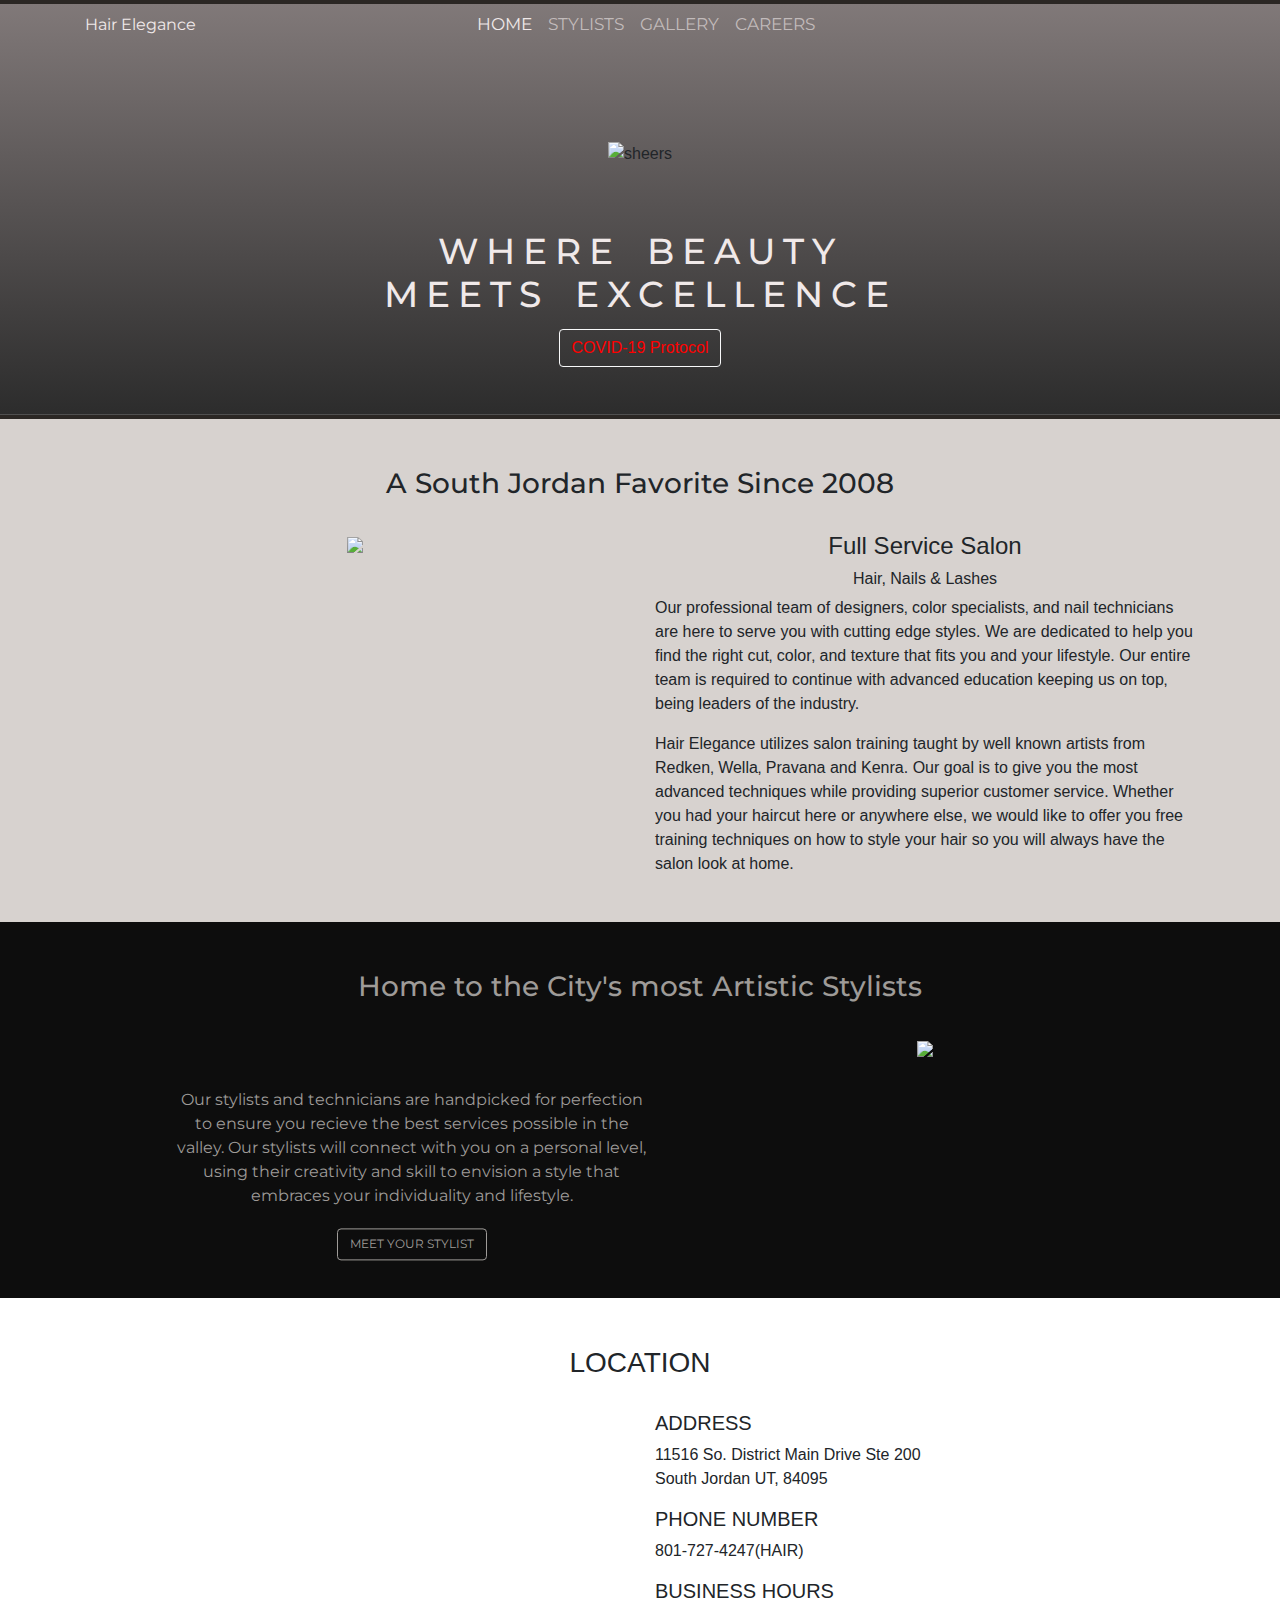
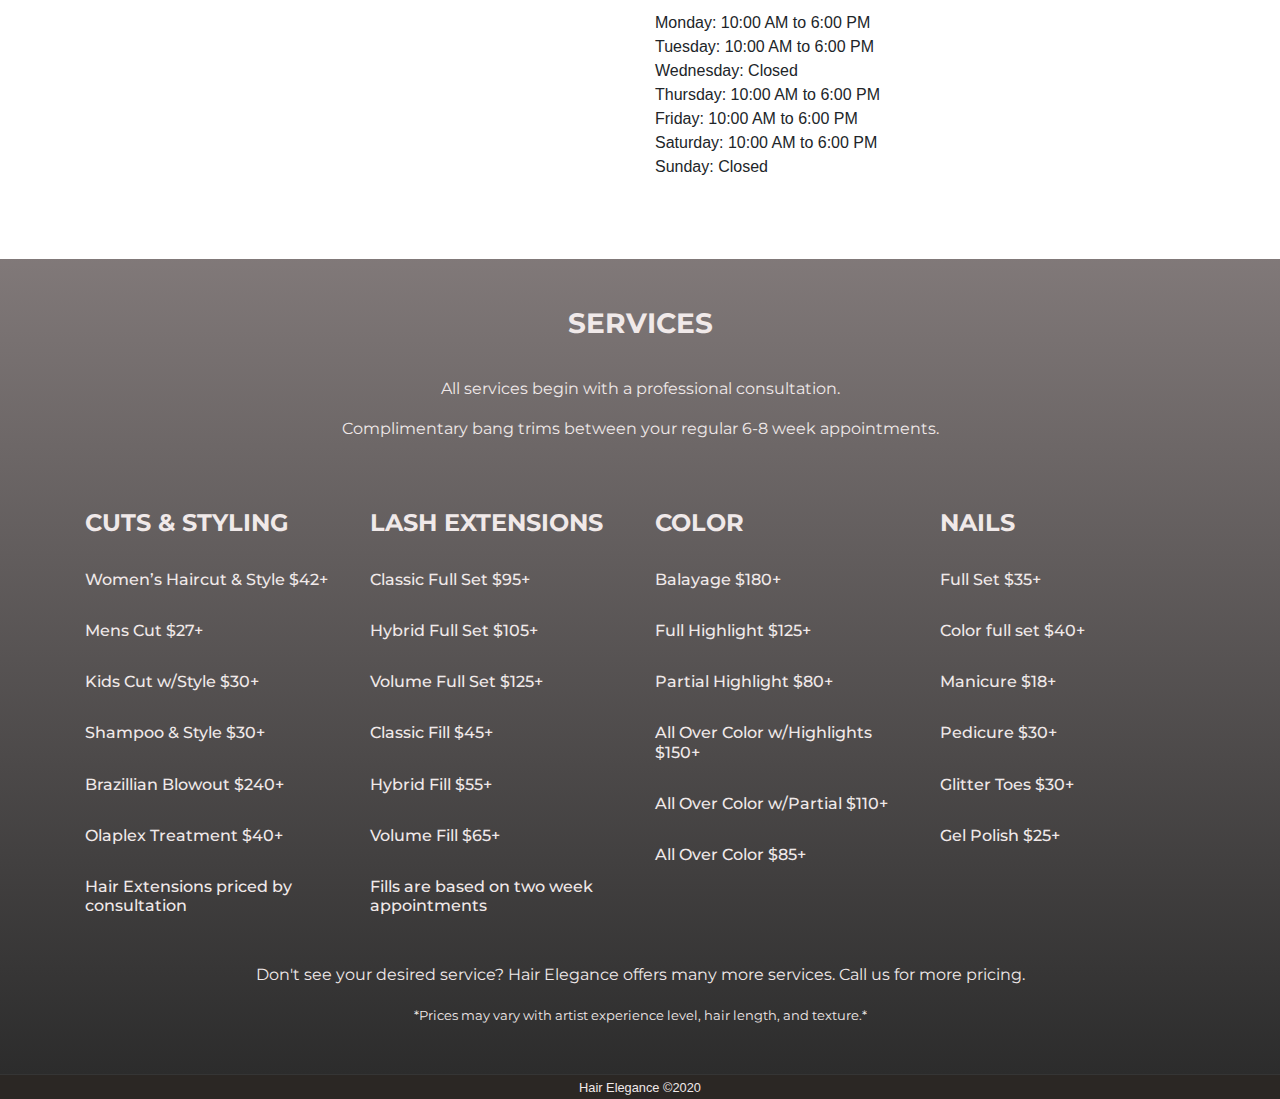
==== index.html @ ffae958b "Updated website to add libby and lashes." ====
<!DOCTYPE html>
<html lang="en">

<head>
    <meta charset="UTF-8">
    <meta name="viewport" content="width=device-width, initial-scale=1, minimum-scale=1" />
    <link rel="stylesheet" href="https://maxcdn.bootstrapcdn.com/bootstrap/4.0.0/css/bootstrap.min.css">
    <script src="https://ajax.googleapis.com/ajax/libs/jquery/3.4.1/jquery.min.js"></script>
    <link rel="stylesheet" href="https://stackpath.bootstrapcdn.com/bootstrap/4.4.1/css/bootstrap.min.css"
        integrity="sha384-Vkoo8x4CGsO3+Hhxv8T/Q5PaXtkKtu6ug5TOeNV6gBiFeWPGFN9MuhOf23Q9Ifjh" crossorigin="anonymous">
    <link rel="stylesheet" href="https://stackpath.bootstrapcdn.com/font-awesome/4.7.0/css/font-awesome.min.css">
    <link href="https://fonts.googleapis.com/css?family=Montserrat&display=swap" rel="stylesheet">
    <link href="https://fonts.googleapis.com/css?family=Lora&display=swap" rel="stylesheet">
    <link href="https://fonts.googleapis.com/css?family=Karla&display=swap" rel="stylesheet">
    <link rel="stylesheet" href="style.css" type="text/css">
    <title>Hair Elegance</title>
</head>

<body>
    <!-- LANDING PAGE -->
    <div class="homepagelanding" id="top">
        <div class="container">
            <div class="nav-section">
                <nav class="navbar navbar-expand-md navbar-light" id="navbarhomescreen">
                    <a class="navbar-brand hairelegance" href="#top">Hair Elegance</a>
                    <button class="navbar-toggler" type="button" data-toggle="collapse" data-target="#navbarNav"
                        aria-controls="navbarNav" aria-expanded="false" aria-label="Toggle navigation">
                        <span class="navbar-toggler-icon">
                            <i class="fa fa-bars" style="color:#f0e9e9; font-size:28px;"></i>
                        </span>
                    </button>
                    <div class="collapse navbar-collapse" id="navbarNav">
                        <ul class="navbar-nav navigationlinks mx-auto centernavbuttons">
                            <li class="nav-item active">
                                <a class="nav-link navbuttonactive" href="#top">HOME <span
                                        class="sr-only">(current)</span></a>
                            </li>
                            <li class="nav-item">
                                <a class="nav-link navbutton" href="stylists.html">STYLISTS</a>
                            </li>
                            <li class="nav-item">
                                <a class="nav-link navbutton" href="gallery.html">GALLERY</a>
                            </li>
                            <li class="nav-item">
                                <a class="nav-link navbutton" href="careers.html">CAREERS</a>
                            </li>
                        </ul>
                </nav>
            </div>
        </div>
        <div class="container">
            <div class="row">
                <div class="col-xs-12 col-sm-12 col-md-12 col-lg-12 col-xl-12 landingmessage text-center pb-5 pt-5 mt-5">
                    <img src="./images/logo.png" alt="sheers" style="width: 200px; height: 70px;" class="">
                </div>
                <div class="col-xs-12 col-sm-12 col-md-12 col-lg-12 col-xl-12 landingmessage text-center pb-5 pt-3">
                    <h2>WHERE BEAUTY<br>MEETS EXCELLENCE</h2>
                    <button type="button" class="btn btn-outline-light mt-1 mx-auto covidButton" data-toggle="modal" data-target="#covidModal">COVID-19 Protocol</button>
                    <!-- <a href="#about"><button type="button" class="btn btn-outline-light mt-1 mx-auto learnMoreButton">Learn
                            More</button></a> -->
                </div>
            </div>
        </div>
    </div>

    <!-- COVID MODAL-->
    <div class="modal fade text-center" id="covidModal" tabindex="-1" role="dialog" aria-labelledby="covidModalLabel" aria-hidden="true">
        <div class="modal-dialog" role="document">
          <div class="modal-content">
            <div class="modal-header">
              <h5 class="modal-title" id="covidModalLabel">COVID-19 Protocol</h5>
              <button type="button" class="close" data-dismiss="modal" aria-label="Close">
                <span aria-hidden="true">&times;</span>
              </button>
            </div>
            <div class="modal-body">
                <h5>We are open and can't wait to see everyone! </h6>
                <p>The CDC has strict guidelines for your safety and ours. All clients and stylists are required to wear a mask. If you don't have one, one will be available for purchase. If you have been sick within the last 14 days, please reschedule. Only clients getting a service can come in. Please wait in your car until your stylist is ready for you.  </p>
                <br/>
                <h5>What HAIR ELEGANCE team will do</h6>
                <p>will be sanitizing stations, chairs, shampoo sinks, door handles, credit card machines, and front desk after EVERY client.  We will be working by appointment only.  We have blocked off the use of every other station to follow the social distance guidelines. We closed off our waiting area so all clients must wait in their cars until stylist is ready. The safety of our clients amd stylist is our #1 priority. Thank you for your patience and understanding.</p> 
            </div>
          </div>
        </div>
      </div>

    <!-- ABOUT SECTION -->
    <div class="aboutContainer" id="about">
        <div class="container">
            <h3 class="aboutus text-center pt-5 pb-4">A South Jordan Favorite Since 2008</h3>
            <div class="row">
                <div class="col-xs-12 col-sm-12 col-md-12 col-lg-6 col-xl-6 text-center pb-5">
                    <img src="./images/sittingclient.jpg" style="width: 100%; height:auto;">
                </div>
                <div class="col-xs-12 col-sm-12 col-md-12 col-lg-6 col-xl-6">
                    <h4 class="text-center">Full Service Salon</h4>
                    <h6 class="text-center">Hair, Nails & Lashes</h6>
                    <p>Our professional team of designers‚ color specialists‚ and nail technicians are here to serve you
                        with cutting edge styles. We are dedicated to help you find the right cut‚ color‚ and texture
                        that fits you and your lifestyle. Our entire team is required to continue with advanced
                        education keeping us on top‚ being leaders of the industry.</p>
                    <p>Hair Elegance utilizes salon training taught by well known artists from Redken‚ Wella‚ Pravana
                        and Kenra. Our goal is to give you the most advanced techniques while providing superior
                        customer service. Whether you had your haircut here or anywhere else, we would like to offer you
                        free training techniques on how to style your hair so you will always have the salon look at
                        home.</p>
                </div>
            </div>
        </div>
    </div>
    <!-- STYLIST SECTION -->
    <div class="stylistContainer">
        <div class="container">
            <h3 class="stylistHeading text-center pt-5 pb-4">Home to the City's most Artistic Stylists</h3>
            <div class="row">
                <div class="col-xs-12 col-sm-12 col-md-12 col-lg-6 col-xl-6 stylistText text-center">
                    <p style="width: 87%;" class="mx-auto">Our stylists and technicians are handpicked for perfection to
                        ensure you recieve the best services possible in the valley. Our stylists will connect with you
                        on a personal level, using their creativity and skill to envision a style that embraces your
                        individuality and lifestyle.</p>
                    <a href="stylists.html"><button class="btn btn-outline-light mt-1 mx-auto stylistButton">MEET YOUR STYLIST</button></a>
                </div>
                <div class="col-xs-12 col-sm-12 col-md-12 col-lg-6 col-xl-6 text-center">
                    <img src="./images/girlmodel.png" style="width: 100%; height:auto;">
                </div>
            </div>
        </div>
    </div>
    <!-- LOCATION SECTION -->
    <div class="locationContainer">
        <div class="container">
            <h3 class="locationHeading text-center pt-5 pb-4">LOCATION</h3>
            <div class="row">
                <div class="col-xs-12 col-sm-12 col-md-12 col-lg-6 col-xl-6 text-center map-responsive">
                    <iframe
                        src="https://www.google.com/maps/embed?pb=!1m14!1m8!1m3!1d12127.871279852874!2d-111.9809723!3d40.5423001!3m2!1i1024!2i768!4f13.1!3m3!1m2!1s0x0%3A0xf678ad13f699d85c!2sHair%20Elegance!5e0!3m2!1sen!2sus!4v1582579285334!5m2!1sen!2sus"
                        width="450" height="400" frameborder="0" style="border:0;" allowfullscreen=""></iframe>
                </div>
                <div class="col-xs-12 col-sm-12 col-md-12 col-lg-6 col-xl-6 locationText">
                    <h5>ADDRESS</h5>
                    <p>11516 So. District Main Drive Ste 200<br> South Jordan UT, 84095</p>
                    
                    <h5>PHONE NUMBER</h5>
                    <p>801-727-4247(HAIR)</p>
                    
                    <h5>BUSINESS HOURS</h5>
                    <p>Monday: 10:00 AM to 6:00 PM <br/>
                        Tuesday: 10:00 AM to 6:00 PM <br/>
                        Wednesday: Closed <br/>
                        Thursday: 10:00 AM to 6:00 PM <br/>
                        Friday: 10:00 AM to 6:00 PM <br/>
                        Saturday: 10:00 AM to 6:00 PM <br/>
                        Sunday: Closed
                    </p>
                    <br>
                </div>
            </div>
        </div>
    </div>
    <!-- SERVICES SECTION -->
    <div class="servicesContainer">
        <div class="container">
            <h3 class="servicesHeading text-center pt-5 pb-2"><b>SERVICES</b></h3>
            <div class="row">
                <div class="col-md-12 text-center serviceText">
                    <p>All services begin with a professional consultation.</p>
                </div>
                <div class="col-md-12 text-center mb-4 serviceText">
                    <p>Complimentary bang trims between your regular 6-8 week appointments.</p>
                </div>
                <div class="col-md-3">
                    <h4 class="mt-5"><b>CUTS & STYLING</b></h4>
                    <br>
                    <h6>Women’s Haircut & Style $42+</h6>
                    <br>
                    <h6>Mens Cut $27+</h6>
                    <br>
                    <h6>Kids Cut w/Style $30+</h6>
                    <br>
                    <h6>Shampoo & Style $30+</h6>
                    <br>
                    <h6>Brazillian Blowout $240+</h6>
                    <br>
                    <h6>Olaplex Treatment $40+</h6>
                    <br>
                    <h6 class="mb-4">Hair Extensions priced by consultation</h6>
                </div>
                <div class="col-md-3">
                    <h4 class="mt-5"><b>LASH EXTENSIONS</b></h4>
                    <br>
                    <h6>Classic Full Set $95+</h6>
                    <br>
                    <h6>Hybrid Full Set $105+</h6>
                    <br>
                    <h6>Volume Full Set $125+</h6>
                    <br>
                    <h6>Classic Fill $45+</h6>
                    <br>
                    <h6>Hybrid Fill $55+</h6>
                    <br>
                    <h6>Volume Fill $65+</h6>
                    <br>
                    <h6 class="mb-4">Fills are based on two week appointments</h6>
                </div>
                <div class="col-md-3">
                    <h4 class="mt-5"><b>COLOR</b></h4>
                    <br>
                    <h6>Balayage $180+</h6>
                    <br>
                    <h6>Full Highlight $125+</h6>
                    <br>
                    <h6>Partial Highlight $80+</h6>
                    <br>
                    <h6>All Over Color w/Highlights $150+</h6>
                    <br>
                    <h6>All Over Color w/Partial $110+</h6>
                    <br>
                    <h6 class="mb-4">All Over Color $85+</h6>
                </div>
                <div class="col-md-3">
                    <h4 class="mt-5"><b>NAILS</b></h4>
                    <br>
                    <h6>Full Set $35+</h6>
                    <br>
                    <h6>Color full set $40+</h6>
                    <br>
                    <h6>Manicure $18+</h6>
                    <br>
                    <h6>Pedicure $30+</h6>
                    <br>
                    <h6>Glitter Toes $30+</h6>
                    <br>
                    <h6 class="mb-4">Gel Polish $25+</h6>
                </div>
                <div class="col-md-12 text-center mb-5 mt-4">
                    <p>Don't see your desired service? Hair Elegance offers many more services. Call us for more
                        pricing.</p>
                    <small>*Prices may vary with artist experience level, hair length, and texture.*</small>
                </div>
            </div>
        </div>
    </div>
    <!-- FOOTER -->
    <div class="footerdiv">
        <div className="copyright col-xs-12 col-sm-12 col-md-12 col-lg-12 col-xl-12 center">
            <small class='footertext'>Hair Elegance </small><small class='footertext'>&copy;2020</small>
        </div>
    </div>
    <script src="https://ajax.googleapis.com/ajax/libs/jquery/3.4.1/jquery.min.js"></script>
    <script src="https://cdnjs.cloudflare.com/ajax/libs/popper.js/1.14.7/umd/popper.min.js"
        integrity="sha384-UO2eT0CpHqdSJQ6hJty5KVphtPhzWj9WO1clHTMGa3JDZwrnQq4sF86dIHNDz0W1"
        crossorigin="anonymous"></script>
    <script src="https://stackpath.bootstrapcdn.com/bootstrap/4.3.1/js/bootstrap.min.js"
        integrity="sha384-JjSmVgyd0p3pXB1rRibZUAYoIIy6OrQ6VrjIEaFf/nJGzIxFDsf4x0xIM+B07jRM"
        crossorigin="anonymous"></script>
    <script src="app.js"></script>
</body>

</html>
---- style.css ----
/* ------ LANDING PAGE INDEX HTML NAVBAR ------*/
/* .homepagelanding{
    height: 100vh;
    background: linear-gradient(rgba(44, 31, 31, 0.6), rgba(21, 21, 21, 0.9)), url('./images/salonimage.jpg');
    background-repeat: no-repeat;
    background-attachment: fixed;
    background-position: center;
    color: #FCFFFC;
    border-bottom: 4px solid #2b2724;
    border-top: 4px solid #2b2724;
    margin-bottom: 0;
} */

.homepagelanding{
    background: linear-gradient(rgba(44, 31, 31, 0.6), rgba(21, 21, 21, 0.9)), url('./images/salonimage.jpg');
    background-position: center;
    border-bottom: 4px solid #2b2724;
    border-top: 4px solid #2b2724;
}

.invisible{
    opacity: 0%;
}

#navbarhomescreen{
    position: relative;
    z-index: 100;
    padding: 0;
  }

.fixed-top{
    background-color:#2b2724;
    padding-bottom: 0;
}

.navigationlinks{
    text-align: center;
    font-size: 17px;
}

.centernavbuttons{
    position: relative;
    right: 58px;
    font-family: 'Montserrat', sans-serif;
}

.navbutton{
    color: #c2bbbb !important;
}

.navbuttonactive{
    color: #f0e9e9 !important;
    opacity: 100%;
}

.navbar-toggler{
    border-color: #f0e9e9;
    outline: none !important;
    border: none !important;
}

.collapsedcolor{
    background-color: #f0e9e9 !important;
}

.hairelegance {
    font-family: 'Montserrat', sans-serif;
    font-size: 16px;
    color: #f0e9e9 !important;
}

.sheers{
    transform: rotate(-36deg);
    /* position: relative;
    top: -10px; */
}

.landingmessage h1{
    /* font-family: 'Montserrat', sans-serif;
    font-size: 16px;
    font-weight: bold;
    position: relative;
    bottom:40px; */
    font-size: 16px;
    position: relative;
    bottom:32px;
    color: #f0e9e9;
    font-family: 'Montserrat', sans-serif;
}

.landingmessage h2{
    /* font-family: 'Montserrat', sans-serif;
    font-size: 36px;
    position: relative;
    top: 70px;
    letter-spacing: 8px;
    word-spacing: 8px; */
    color: #f0e9e9;
    font-family: 'Montserrat', sans-serif;
    letter-spacing: 8px;
    word-spacing: 8px;
    font-size: 36px;
}

#h2bottom {
    position: relative;
    bottom: 200px !important
}

.learnMoreButton{
    /* position: relative;
    top: 260px !important;
    width: 140px;
    letter-spacing: 1px; */
    margin-bottom: 70px;
}

.covidButton{
    color: red !important;
}

/* ------ ABOUT US ------*/

.aboutContainer{
    background-color: #d7d2cf;
    padding-bottom: 30px;
}

.aboutus{
    /* font-family: 'Lora', serif; */
    /* font-family: 'Karla', sans-serif; */
    font-family: 'Montserrat', sans-serif;
}
/* ------ STYLIST SECTION ------*/
.stylistContainer{
    background-color: #0d0d0d;
    font-family: 'Montserrat', sans-serif;
    color: #9e9b98;
}

.stylistButton{
    font-size: 12px;
    color: #9e9b98;
    border-color: #9e9b98;
    margin-bottom: 40px;
}

.stylistText{
    text-align: center;
    position: relative;
    top: 45%;
    left: 30%;
    transform: translate(-50%, 20%);
    padding-bottom: 50px;
}

.locationContainer{
    padding-bottom: 40px;
}
.location{
    position: relative;
    top: 50px;
}


/* ------ SERVICES SECTION ------*/
.servicesContainer{
    background: linear-gradient(rgba(44, 31, 31, 0.6), rgba(21, 21, 21, 0.9)), url('./images/background.jpg');
    background-position: center;
    color: #f0e9e9;
    font-family: 'Montserrat', sans-serif;
}

.serviceText{
    position: relative;
    top:20px;
}
/* ------ FOOTER ------*/
.footerdiv{
    background-color: #2b2724 !important;
    color: #f0e9e9 !important;
    text-align: center;
}
/* ------ STYLIST PAGE ------*/
.stylistPageContainer{
    background-image: url(images/binding_dark.png);
    text-align: center;
    background-repeat: repeat;
    color: #f0e9e9;
}

.stylistPageContainer h5 {
    position: relative;
    top: 10px;
}

.stylistPageContainer a button{
    position: relative;
    bottom: 15px;
    padding: 3px 7px 3px 7px;
}

.brownbackgroundbar{
    width: 100%;
    height: 40px;
    background-color:#2b2724;
    padding-bottom: 0;
    position: absolute;
}

.brownbackground{
    background-color:#2b2724;
}

.instagram{
    color: black;
    text-decoration: none;
    text-decoration: underline !important;
}

.instatext{
    text-decoration: underline;
    position: relative;
    bottom: 4px;
    left: 3px;
}

.modal-content{
    background-color: #f0e9e9;
}
/*------GALLERY------*/
.galleryPageContainer{
    background-color: black;
}
.btn:focus, .btn:active, button:focus, button:active {
    outline: none !important;
    box-shadow: none !important;
  }
  
  #image-gallery .modal-footer{
    display: block;
  }
  
  .thumb{
    margin-top: 15px;
    margin-bottom: 15px;
  }

  .entireGal{
      background-color: #f0e9e9;
  }

/*------CAREERS------*/
.jointeam{
    font-family: 'Montserrat', sans-serif;
    font-size: 50px;
}

.hiringtext{
    font-size: 20px;
}

/* ------ MEDIA QUIERIES ------*/

@media (max-width: 991px) { 
    .stylistText{
        text-align: center;
        position: relative;
        top: 45%;
        left: 50%;
        transform: translate(-50%, 20%);
    }

    .centernavbuttons{
        position: relative;
        right: 0px;
        font-family: 'Montserrat', sans-serif;
    }

    .landingmessage{
        position: relative;
        bottom: 80px;
    }

    .landingContents{
        position: relative;
        bottom: 80px;
    }
    .locationText{
        text-align: center;
    }
}

@media (max-width: 768px) { 

    .centernavbuttons{
        position: relative;
        right: 0px;
        font-family: 'Montserrat', sans-serif;
    }

    .landingmessage{
        position: relative;
        bottom: 80px;
    }

    .landingContents{
        position: relative;
        bottom: 80px;
    }
    .servicesContainer{
        background-image: url(images/dark_wood.png);
        text-align: center;
        background-repeat: repeat;
    }
    .map-responsive{
        overflow:hidden;
        padding-bottom:56.25%;
        position:relative;
        height:0;
    }
    .map-responsive iframe{
        left:0;
        top:0;
        height:100%;
        width:100%;
        position:absolute;
    }
}
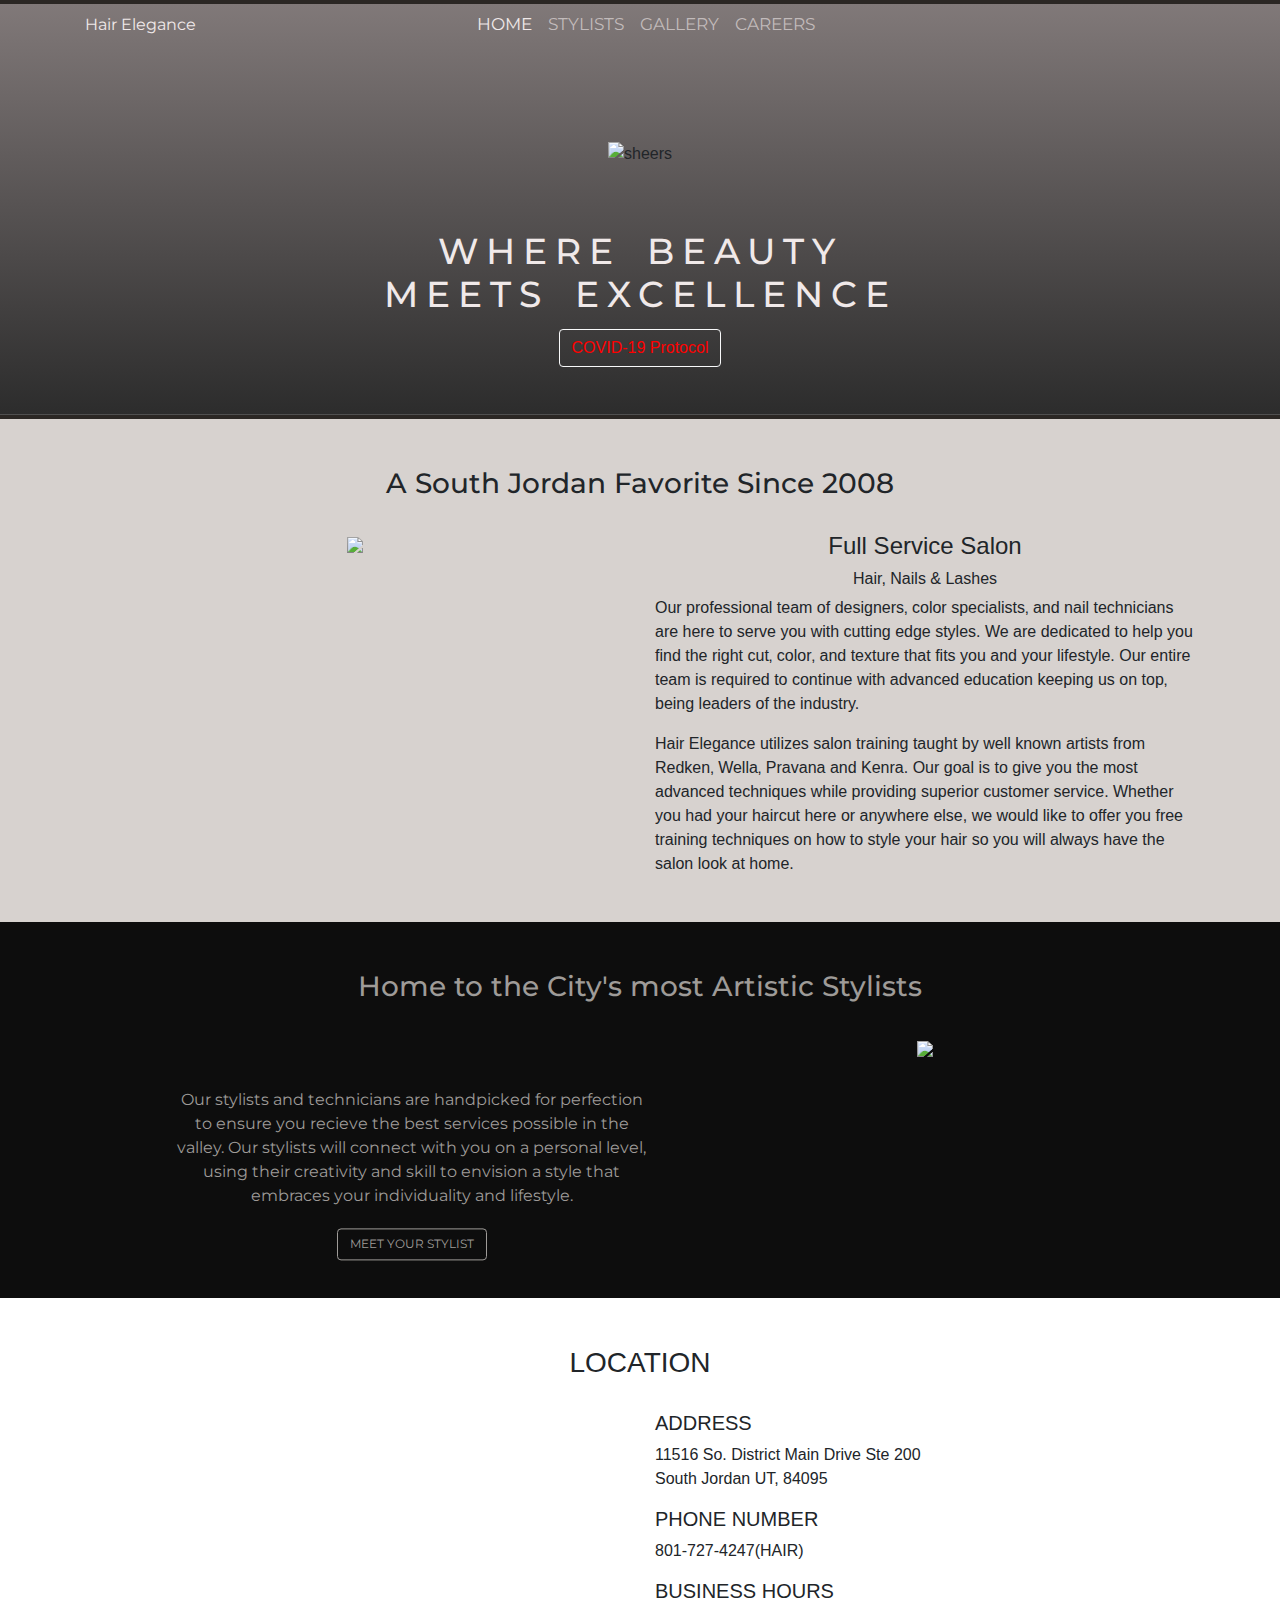
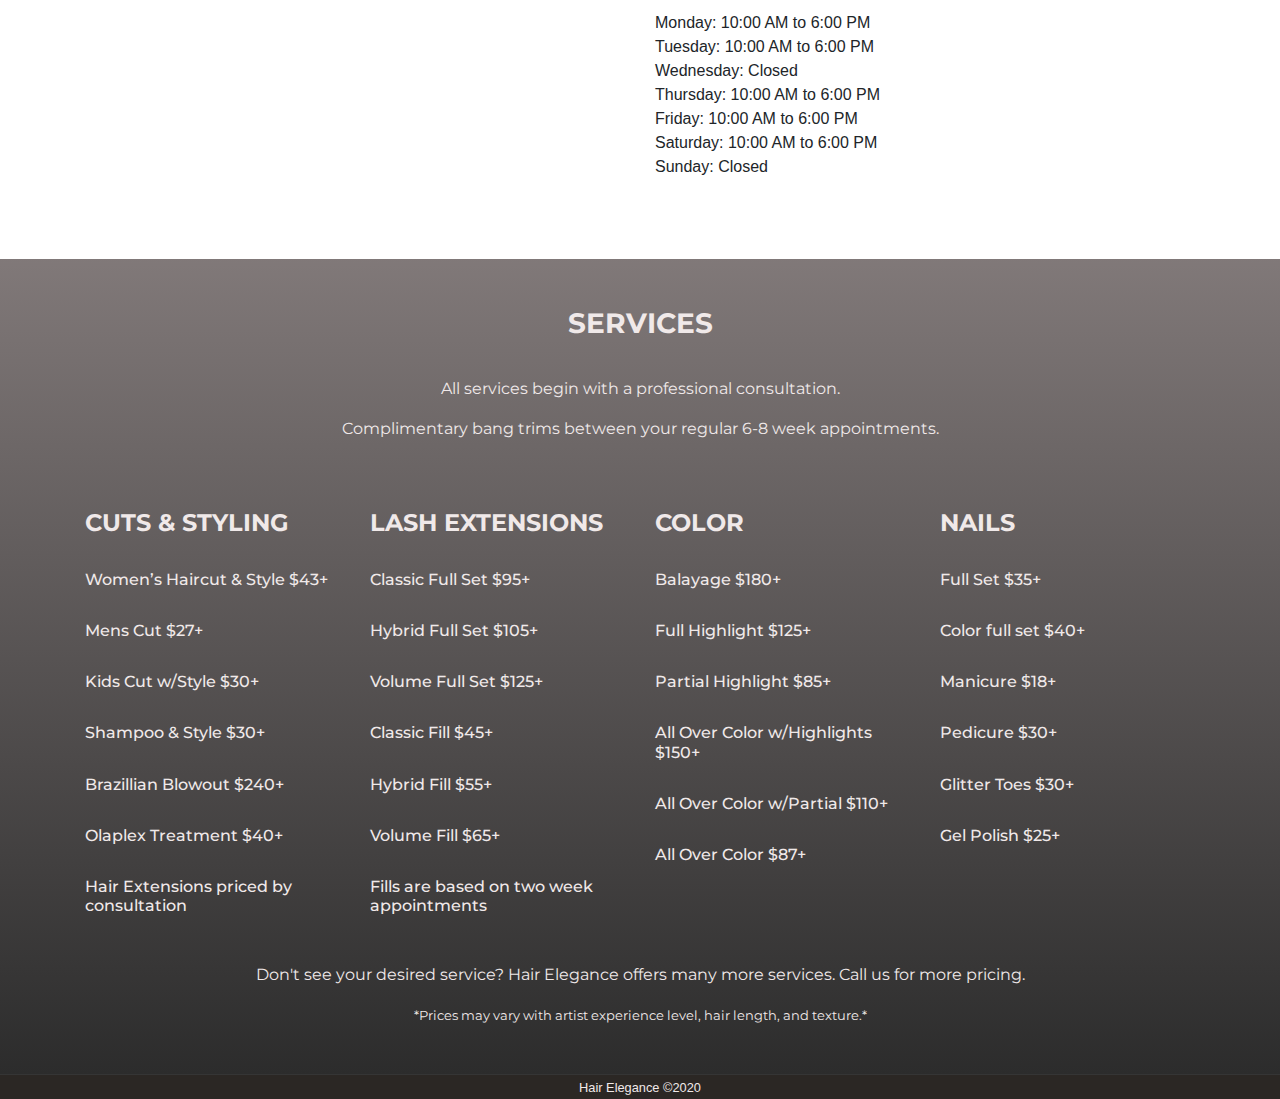
==== commit f30b80f7: "Removed kristen and updated prices." ====
--- a/index.html
+++ b/index.html
@@ -171,7 +171,7 @@
                 <div class="col-md-3">
                     <h4 class="mt-5"><b>CUTS & STYLING</b></h4>
                     <br>
-                    <h6>Women’s Haircut & Style $42+</h6>
+                    <h6>Women’s Haircut & Style $43+</h6>
                     <br>
                     <h6>Mens Cut $27+</h6>
                     <br>
@@ -209,13 +209,13 @@
                     <br>
                     <h6>Full Highlight $125+</h6>
                     <br>
-                    <h6>Partial Highlight $80+</h6>
+                    <h6>Partial Highlight $85+</h6>
                     <br>
                     <h6>All Over Color w/Highlights $150+</h6>
                     <br>
                     <h6>All Over Color w/Partial $110+</h6>
                     <br>
-                    <h6 class="mb-4">All Over Color $85+</h6>
+                    <h6 class="mb-4">All Over Color $87+</h6>
                 </div>
                 <div class="col-md-3">
                     <h4 class="mt-5"><b>NAILS</b></h4>
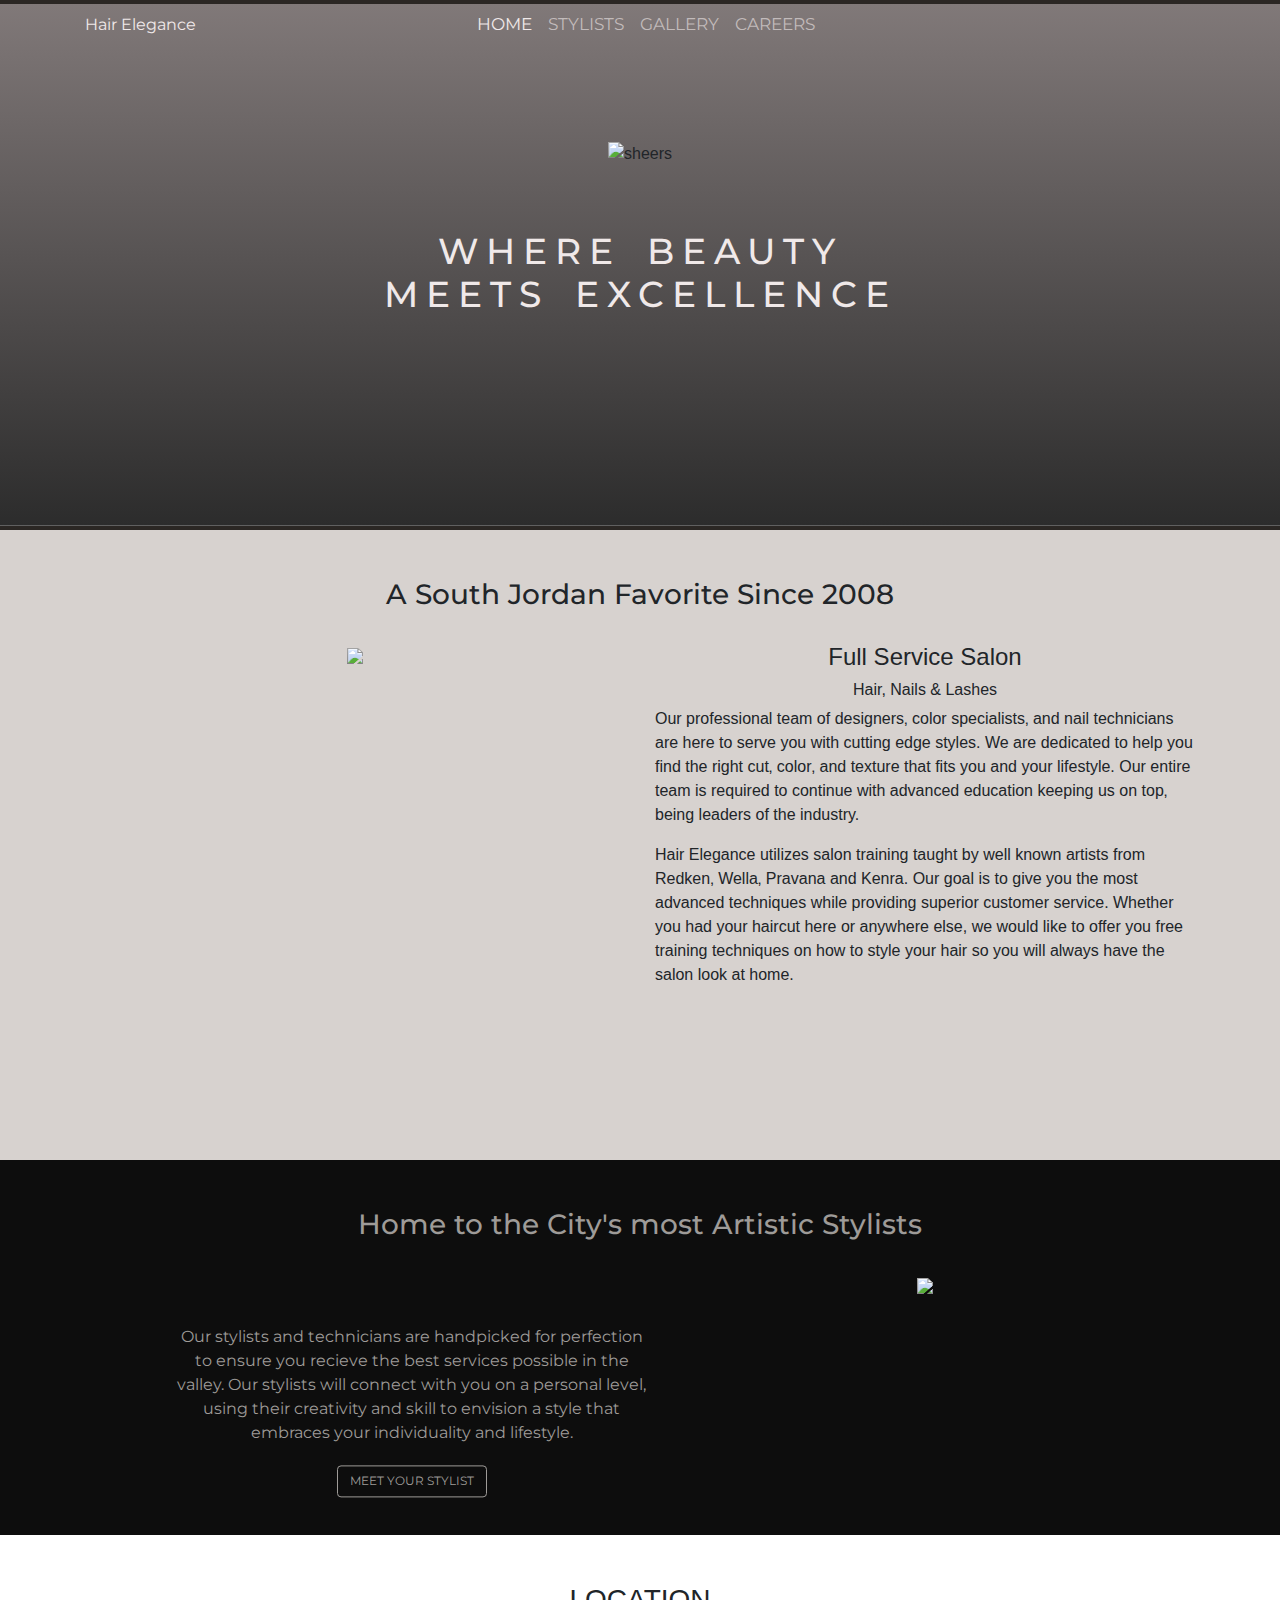
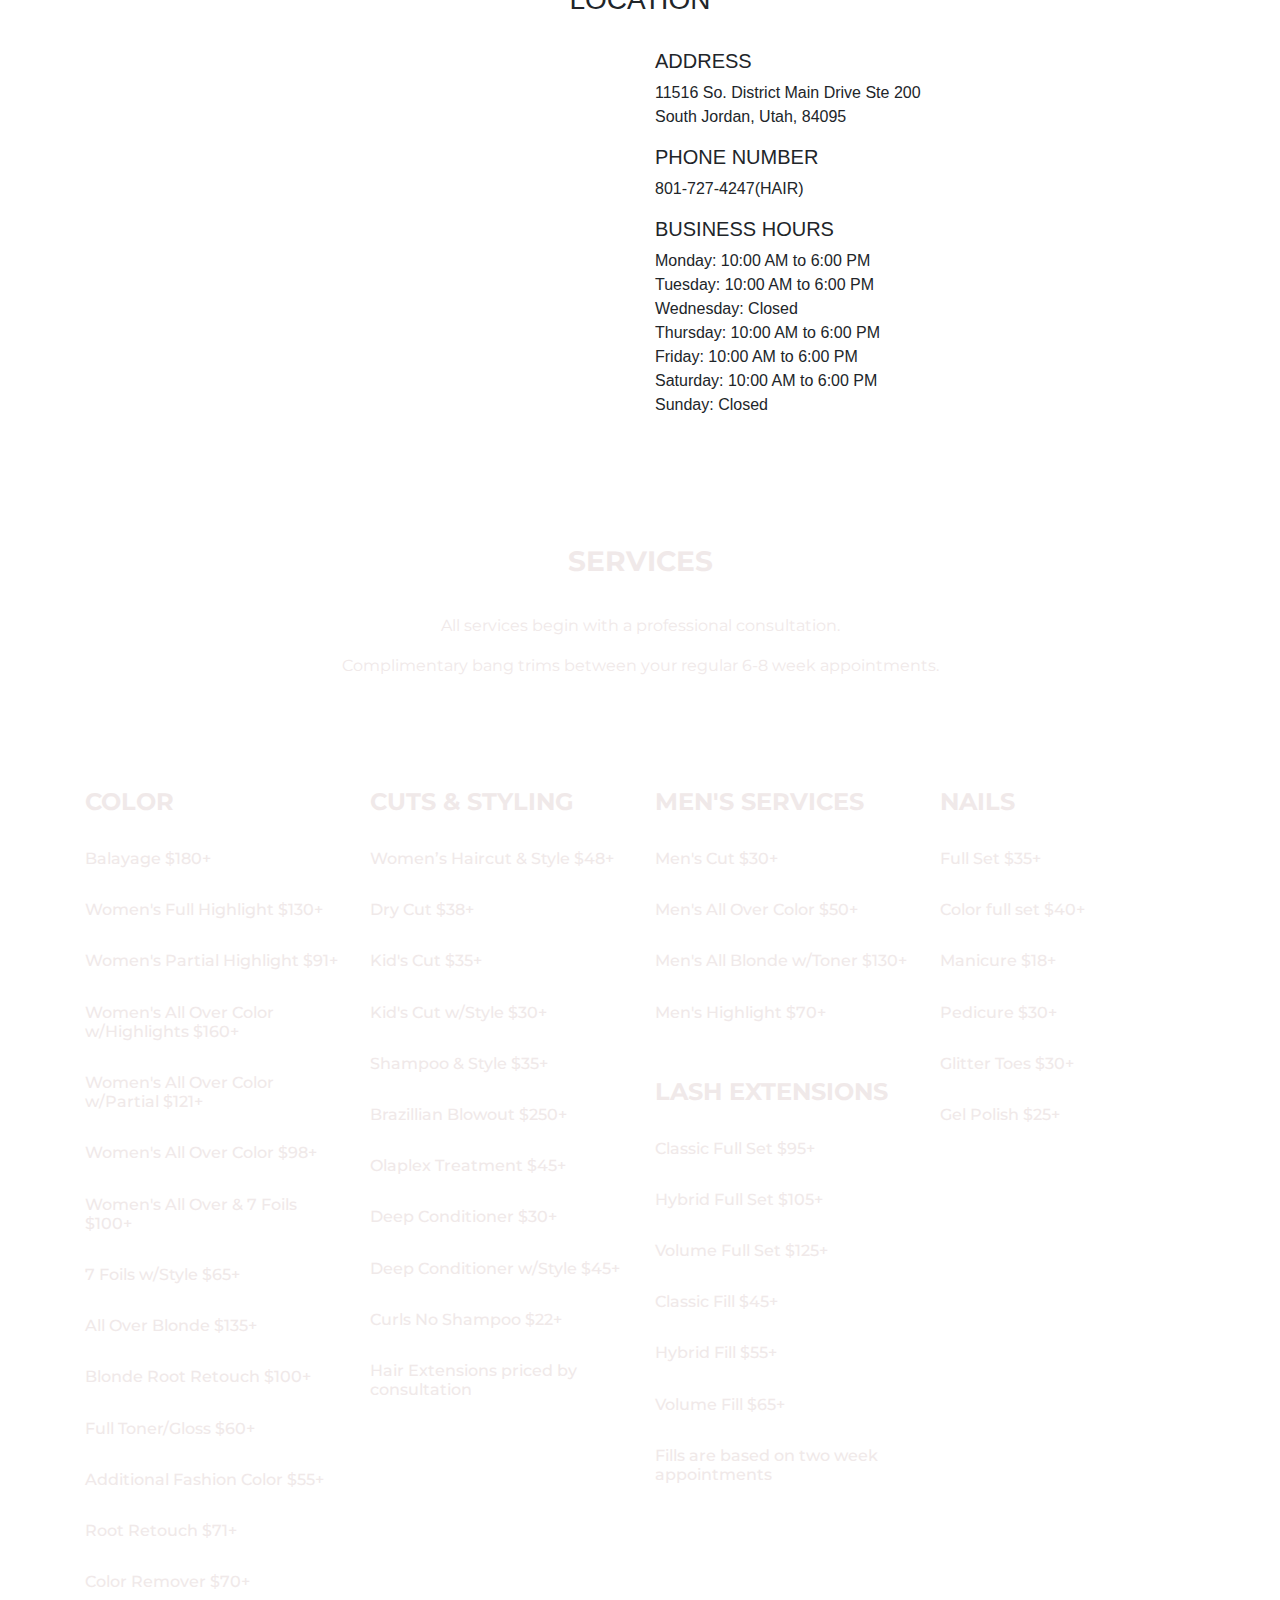
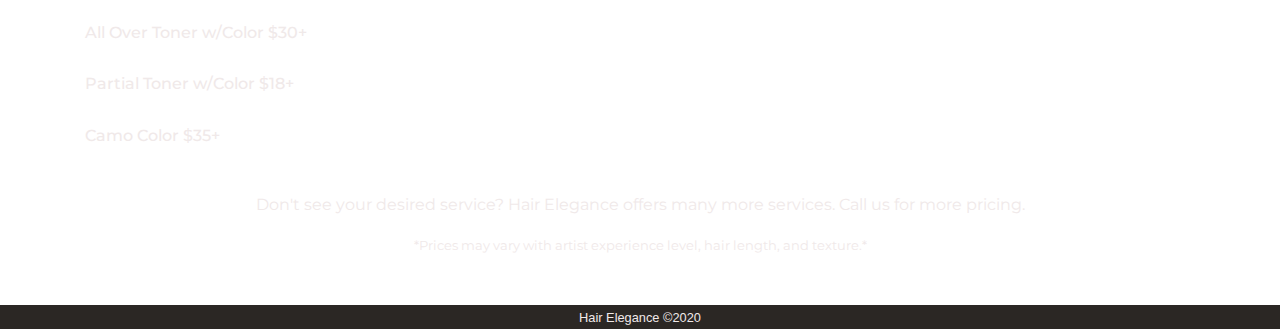
==== commit 2cc4fc22: "updated website" ====
--- a/index.html
+++ b/index.html
@@ -13,7 +13,7 @@
     <link href="https://fonts.googleapis.com/css?family=Lora&display=swap" rel="stylesheet">
     <link href="https://fonts.googleapis.com/css?family=Karla&display=swap" rel="stylesheet">
     <link rel="stylesheet" href="style.css" type="text/css">
-    <title>Hair Elegance</title>
+    <title>Hair Elegance | South Jordan Hair Salon</title>
 </head>
 
 <body>
@@ -48,37 +48,30 @@
                 </nav>
             </div>
         </div>
-        <div class="container">
+        <div class="container topContainer">
             <div class="row">
                 <div class="col-xs-12 col-sm-12 col-md-12 col-lg-12 col-xl-12 landingmessage text-center pb-5 pt-5 mt-5">
                     <img src="./images/logo.png" alt="sheers" style="width: 200px; height: 70px;" class="">
                 </div>
                 <div class="col-xs-12 col-sm-12 col-md-12 col-lg-12 col-xl-12 landingmessage text-center pb-5 pt-3">
                     <h2>WHERE BEAUTY<br>MEETS EXCELLENCE</h2>
-                    <button type="button" class="btn btn-outline-light mt-1 mx-auto covidButton" data-toggle="modal" data-target="#covidModal">COVID-19 Protocol</button>
-                    <!-- <a href="#about"><button type="button" class="btn btn-outline-light mt-1 mx-auto learnMoreButton">Learn
-                            More</button></a> -->
                 </div>
             </div>
         </div>
     </div>
 
     <!-- COVID MODAL-->
-    <div class="modal fade text-center" id="covidModal" tabindex="-1" role="dialog" aria-labelledby="covidModalLabel" aria-hidden="true">
+    <div class="modal fade text-center" id="cancellationModal" tabindex="-1" role="dialog" aria-labelledby="cancellationModalLabel" aria-hidden="true">
         <div class="modal-dialog" role="document">
           <div class="modal-content">
             <div class="modal-header">
-              <h5 class="modal-title" id="covidModalLabel">COVID-19 Protocol</h5>
+              <h5 class="modal-title" id="cancellationModalLabel">Hair Elegance cancellation policy</h5>
               <button type="button" class="close" data-dismiss="modal" aria-label="Close">
                 <span aria-hidden="true">&times;</span>
               </button>
             </div>
             <div class="modal-body">
-                <h5>We are open and can't wait to see everyone! </h6>
-                <p>The CDC has strict guidelines for your safety and ours. All clients and stylists are required to wear a mask. If you don't have one, one will be available for purchase. If you have been sick within the last 14 days, please reschedule. Only clients getting a service can come in. Please wait in your car until your stylist is ready for you.  </p>
-                <br/>
-                <h5>What HAIR ELEGANCE team will do</h6>
-                <p>will be sanitizing stations, chairs, shampoo sinks, door handles, credit card machines, and front desk after EVERY client.  We will be working by appointment only.  We have blocked off the use of every other station to follow the social distance guidelines. We closed off our waiting area so all clients must wait in their cars until stylist is ready. The safety of our clients amd stylist is our #1 priority. Thank you for your patience and understanding.</p> 
+                <p>If you need to cancel your appointment please let us know 24 hours prior to your appointment. If cancelling within 24 hours half of your total service price will be charged to your card.  If you do not cancel the full amount of service will be charged to your card. Thank you for your understanding.</p> 
             </div>
           </div>
         </div>
@@ -106,6 +99,7 @@
                         home.</p>
                 </div>
             </div>
+            <div class="row"><h1 class="tanWords"> best hair salon near me. best hair salon utah</h1></div>
         </div>
     </div>
     <!-- STYLIST SECTION -->
@@ -138,7 +132,7 @@
                 </div>
                 <div class="col-xs-12 col-sm-12 col-md-12 col-lg-6 col-xl-6 locationText">
                     <h5>ADDRESS</h5>
-                    <p>11516 So. District Main Drive Ste 200<br> South Jordan UT, 84095</p>
+                    <p>11516 So. District Main Drive Ste 200<br> South Jordan, Utah, 84095</p>
                     
                     <h5>PHONE NUMBER</h5>
                     <p>801-727-4247(HAIR)</p>
@@ -168,25 +162,85 @@
                 <div class="col-md-12 text-center mb-4 serviceText">
                     <p>Complimentary bang trims between your regular 6-8 week appointments.</p>
                 </div>
+                <div class="col-xs-12 col-sm-12 col-md-12 col-lg-12 col-xl-12 text-center">
+                    <button type="button" class="btn btn-outline-dark mt-1 mx-auto covidButton" data-toggle="modal" data-target="#cancellationModal">View Cancellation Policy</button>
+                </div>
+                <div class="col-md-3">
+                    <h4 class="mt-5"><b>COLOR</b></h4>
+                    <br>
+                    <h6>Balayage $180+</h6>
+                    <br>
+                    <h6>Women's Full Highlight $130+</h6>
+                    <br>
+                    <h6>Women's Partial Highlight $91+</h6>
+                    <br>
+                    <h6>Women's All Over Color w/Highlights $160+</h6>
+                    <br>
+                    <h6>Women's All Over Color w/Partial $121+</h6>
+                    <br>
+                    <h6>Women's All Over Color $98+</h6>
+                    <br>
+                    <h6>Women's All Over & 7 Foils $100+</h6>
+                    <br>
+                    <h6>7 Foils w/Style $65+</h6>
+                    <br>
+                    <h6>All Over Blonde $135+</h6>
+                    <br>
+                    <h6>Blonde Root Retouch $100+</h6>
+                    <br>
+                    <h6>Full Toner/Gloss $60+</h6>
+                    <br>
+                    <h6>Additional Fashion Color $55+</h6>
+                    <br>
+                    <h6>Root Retouch $71+</h6>
+                    <br>
+                    <!-- <h6>Color Correction $135+</h6>
+                    <br> -->
+                    <h6>Color Remover $70+</h6>
+                    <br>
+                    <h6>All Over Toner w/Color $30+</h6>
+                    <br>
+                    <h6>Partial Toner w/Color $18+</h6>
+                    <br>
+                    <h6 class="mb-4">Camo Color $35+</h6>
+                </div>
                 <div class="col-md-3">
                     <h4 class="mt-5"><b>CUTS & STYLING</b></h4>
                     <br>
-                    <h6>Women’s Haircut & Style $43+</h6>
-                    <br>
-                    <h6>Mens Cut $27+</h6>
-                    <br>
-                    <h6>Kids Cut w/Style $30+</h6>
-                    <br>
-                    <h6>Shampoo & Style $30+</h6>
-                    <br>
-                    <h6>Brazillian Blowout $240+</h6>
-                    <br>
-                    <h6>Olaplex Treatment $40+</h6>
+                    <h6>Women’s Haircut & Style $48+</h6>
+                    <br>
+                    <h6>Dry Cut $38+</h6>
+                    <br>
+                    <h6>Kid's Cut $35+</h6>
+                    <br>
+                    <h6>Kid's Cut w/Style $30+</h6>
+                    <br>
+                    <h6>Shampoo & Style $35+</h6>
+                    <br>
+                    <h6>Brazillian Blowout $250+</h6>
+                    <br>
+                    <h6>Olaplex Treatment $45+</h6>
+                    <br>
+                    <h6>Deep Conditioner $30+</h6>
+                    <br>
+                    <h6>Deep Conditioner w/Style $45+</h6>
+                    <br>
+                    <h6>Curls No Shampoo $22+</h6>
                     <br>
                     <h6 class="mb-4">Hair Extensions priced by consultation</h6>
                 </div>
                 <div class="col-md-3">
-                    <h4 class="mt-5"><b>LASH EXTENSIONS</b></h4>
+                    <h4 class="mt-5"><b>MEN'S SERVICES</b></h4>
+                    <br>
+                    <h6>Men's Cut $30+</h6>
+                    <br>
+                    <h6>Men's All Over Color $50+</h6>
+                    <br>
+                    <h6>Men's All Blonde w/Toner $130+</h6>
+                    <br>
+                    <h6>Men's Highlight $70+</h6>
+                    <br>
+                    <h4 class="mt-4"><b>LASH EXTENSIONS</b></h4>
                     <br>
                     <h6>Classic Full Set $95+</h6>
                     <br>
@@ -202,21 +256,7 @@
                     <br>
                     <h6 class="mb-4">Fills are based on two week appointments</h6>
                 </div>
-                <div class="col-md-3">
-                    <h4 class="mt-5"><b>COLOR</b></h4>
-                    <br>
-                    <h6>Balayage $180+</h6>
-                    <br>
-                    <h6>Full Highlight $125+</h6>
-                    <br>
-                    <h6>Partial Highlight $85+</h6>
-                    <br>
-                    <h6>All Over Color w/Highlights $150+</h6>
-                    <br>
-                    <h6>All Over Color w/Partial $110+</h6>
-                    <br>
-                    <h6 class="mb-4">All Over Color $87+</h6>
-                </div>
+                
                 <div class="col-md-3">
                     <h4 class="mt-5"><b>NAILS</b></h4>
                     <br>
--- a/style.css
+++ b/style.css
@@ -11,319 +11,335 @@
     margin-bottom: 0;
 } */
 
-.homepagelanding{
-    background: linear-gradient(rgba(44, 31, 31, 0.6), rgba(21, 21, 21, 0.9)), url('./images/salonimage.jpg');
-    background-position: center;
-    border-bottom: 4px solid #2b2724;
-    border-top: 4px solid #2b2724;
-}
-
-.invisible{
-    opacity: 0%;
-}
-
-#navbarhomescreen{
-    position: relative;
-    z-index: 100;
-    padding: 0;
-  }
-
-.fixed-top{
-    background-color:#2b2724;
-    padding-bottom: 0;
-}
-
-.navigationlinks{
-    text-align: center;
-    font-size: 17px;
-}
-
-.centernavbuttons{
-    position: relative;
-    right: 58px;
-    font-family: 'Montserrat', sans-serif;
-}
-
-.navbutton{
-    color: #c2bbbb !important;
-}
-
-.navbuttonactive{
-    color: #f0e9e9 !important;
-    opacity: 100%;
-}
-
-.navbar-toggler{
-    border-color: #f0e9e9;
-    outline: none !important;
-    border: none !important;
-}
-
-.collapsedcolor{
-    background-color: #f0e9e9 !important;
+.homepagelanding {
+  background: linear-gradient(rgba(44, 31, 31, 0.6), rgba(21, 21, 21, 0.9)),
+    url("./images/salonimage.jpg");
+  background-position: center;
+  border-bottom: 4px solid #2b2724;
+  border-top: 4px solid #2b2724;
+}
+
+.topContainer {
+  min-height: 480px;
+}
+
+.invisible {
+  opacity: 0%;
+}
+
+#navbarhomescreen {
+  position: relative;
+  z-index: 100;
+  padding: 0;
+}
+
+.fixed-top {
+  background-color: #2b2724;
+  padding-bottom: 0;
+}
+
+.navigationlinks {
+  text-align: center;
+  font-size: 17px;
+}
+
+.centernavbuttons {
+  position: relative;
+  right: 58px;
+  font-family: "Montserrat", sans-serif;
+}
+
+.navbutton {
+  color: #c2bbbb !important;
+}
+
+.navbuttonactive {
+  color: #f0e9e9 !important;
+  opacity: 100%;
+}
+
+.navbar-toggler {
+  border-color: #f0e9e9;
+  outline: none !important;
+  border: none !important;
+}
+
+.collapsedcolor {
+  background-color: #f0e9e9 !important;
 }
 
 .hairelegance {
-    font-family: 'Montserrat', sans-serif;
-    font-size: 16px;
-    color: #f0e9e9 !important;
-}
-
-.sheers{
-    transform: rotate(-36deg);
-    /* position: relative;
+  font-family: "Montserrat", sans-serif;
+  font-size: 16px;
+  color: #f0e9e9 !important;
+}
+
+.sheers {
+  transform: rotate(-36deg);
+  /* position: relative;
     top: -10px; */
 }
 
-.landingmessage h1{
-    /* font-family: 'Montserrat', sans-serif;
+.landingmessage h1 {
+  /* font-family: 'Montserrat', sans-serif;
     font-size: 16px;
     font-weight: bold;
     position: relative;
     bottom:40px; */
-    font-size: 16px;
-    position: relative;
-    bottom:32px;
-    color: #f0e9e9;
-    font-family: 'Montserrat', sans-serif;
-}
-
-.landingmessage h2{
-    /* font-family: 'Montserrat', sans-serif;
+  font-size: 16px;
+  position: relative;
+  bottom: 32px;
+  color: #f0e9e9;
+  font-family: "Montserrat", sans-serif;
+}
+
+.landingmessage h2 {
+  /* font-family: 'Montserrat', sans-serif;
     font-size: 36px;
     position: relative;
     top: 70px;
     letter-spacing: 8px;
     word-spacing: 8px; */
-    color: #f0e9e9;
-    font-family: 'Montserrat', sans-serif;
-    letter-spacing: 8px;
-    word-spacing: 8px;
-    font-size: 36px;
+  color: #f0e9e9;
+  font-family: "Montserrat", sans-serif;
+  letter-spacing: 8px;
+  word-spacing: 8px;
+  font-size: 36px;
 }
 
 #h2bottom {
-    position: relative;
-    bottom: 200px !important
-}
-
-.learnMoreButton{
-    /* position: relative;
+  position: relative;
+  bottom: 200px !important;
+}
+
+.learnMoreButton {
+  /* position: relative;
     top: 260px !important;
     width: 140px;
     letter-spacing: 1px; */
-    margin-bottom: 70px;
-}
-
-.covidButton{
-    color: red !important;
+  margin-bottom: 70px;
+}
+
+.tanWords {
+  color: #d7d2cf;
+  font-size: 1px;
+}
+
+.covidButton {
+  color: white !important;
+  border-color: white !important;
+}
+.covidButton:hover {
+  background-color: none !important;
 }
 
 /* ------ ABOUT US ------*/
 
-.aboutContainer{
-    background-color: #d7d2cf;
-    padding-bottom: 30px;
-}
-
-.aboutus{
-    /* font-family: 'Lora', serif; */
-    /* font-family: 'Karla', sans-serif; */
-    font-family: 'Montserrat', sans-serif;
+.aboutContainer {
+  background-color: #d7d2cf;
+  padding-bottom: 30px;
+  min-height: 70vh;
+}
+
+.aboutus {
+  /* font-family: 'Lora', serif; */
+  /* font-family: 'Karla', sans-serif; */
+  font-family: "Montserrat", sans-serif;
 }
 /* ------ STYLIST SECTION ------*/
-.stylistContainer{
-    background-color: #0d0d0d;
-    font-family: 'Montserrat', sans-serif;
-    color: #9e9b98;
-}
-
-.stylistButton{
-    font-size: 12px;
-    color: #9e9b98;
-    border-color: #9e9b98;
-    margin-bottom: 40px;
-}
-
-.stylistText{
+.stylistContainer {
+  background-color: #0d0d0d;
+  font-family: "Montserrat", sans-serif;
+  color: #9e9b98;
+}
+
+.stylistButton {
+  font-size: 12px;
+  color: #9e9b98;
+  border-color: #9e9b98;
+  margin-bottom: 40px;
+}
+
+.stylistText {
+  text-align: center;
+  position: relative;
+  top: 45%;
+  left: 30%;
+  transform: translate(-50%, 20%);
+  padding-bottom: 50px;
+}
+
+.locationContainer {
+  padding-bottom: 40px;
+}
+.location {
+  position: relative;
+  top: 50px;
+}
+
+/* ------ SERVICES SECTION ------*/
+.servicesContainer {
+  background-image: url(images/dark_wood.png);
+  background-position: center;
+  color: #f0e9e9;
+  font-family: "Montserrat", sans-serif;
+}
+
+.serviceText {
+  position: relative;
+  top: 20px;
+}
+/* ------ FOOTER ------*/
+.footerdiv {
+  background-color: #2b2724 !important;
+  color: #f0e9e9 !important;
+  text-align: center;
+}
+/* ------ STYLIST PAGE ------*/
+.stylistPageContainer {
+  background-image: url(images/binding_dark.png);
+  text-align: center;
+  background-repeat: repeat;
+  color: #f0e9e9;
+}
+
+.stylistPageContainer h5 {
+  position: relative;
+  top: 10px;
+}
+
+.stylistPageContainer a button {
+  position: relative;
+  bottom: 15px;
+  padding: 3px 7px 3px 7px;
+}
+
+.brownbackgroundbar {
+  width: 100%;
+  height: 40px;
+  background-color: #2b2724;
+  padding-bottom: 0;
+  position: absolute;
+}
+
+.brownbackground {
+  background-color: #2b2724;
+}
+
+.instagram {
+  color: black;
+  text-decoration: none;
+  text-decoration: underline !important;
+}
+
+.instatext {
+  text-decoration: underline;
+  position: relative;
+  bottom: 4px;
+  left: 3px;
+}
+
+.modal-content {
+  background-color: #f0e9e9;
+}
+/*------GALLERY------*/
+.galleryPageContainer {
+  background-color: black;
+}
+.btn:focus,
+.btn:active,
+button:focus,
+button:active {
+  outline: none !important;
+  box-shadow: none !important;
+}
+
+#image-gallery .modal-footer {
+  display: block;
+}
+
+.thumb {
+  margin-top: 15px;
+  margin-bottom: 15px;
+}
+
+.entireGal {
+  background-color: #f0e9e9;
+}
+
+/*------CAREERS------*/
+.jointeam {
+  font-family: "Montserrat", sans-serif;
+  font-size: 50px;
+}
+
+.hiringtext {
+  font-size: 20px;
+}
+
+/* ------ MEDIA QUIERIES ------*/
+
+@media (max-width: 991px) {
+  .stylistText {
     text-align: center;
     position: relative;
     top: 45%;
-    left: 30%;
+    left: 50%;
     transform: translate(-50%, 20%);
-    padding-bottom: 50px;
-}
-
-.locationContainer{
-    padding-bottom: 40px;
-}
-.location{
-    position: relative;
-    top: 50px;
-}
-
-
-/* ------ SERVICES SECTION ------*/
-.servicesContainer{
-    background: linear-gradient(rgba(44, 31, 31, 0.6), rgba(21, 21, 21, 0.9)), url('./images/background.jpg');
-    background-position: center;
-    color: #f0e9e9;
-    font-family: 'Montserrat', sans-serif;
-}
-
-.serviceText{
-    position: relative;
-    top:20px;
-}
-/* ------ FOOTER ------*/
-.footerdiv{
-    background-color: #2b2724 !important;
-    color: #f0e9e9 !important;
+  }
+
+  .centernavbuttons {
+    position: relative;
+    right: 0px;
+    font-family: "Montserrat", sans-serif;
+  }
+
+  .landingmessage {
+    position: relative;
+    bottom: 80px;
+  }
+
+  .landingContents {
+    position: relative;
+    bottom: 80px;
+  }
+  .locationText {
     text-align: center;
-}
-/* ------ STYLIST PAGE ------*/
-.stylistPageContainer{
-    background-image: url(images/binding_dark.png);
+  }
+}
+
+@media (max-width: 768px) {
+  .centernavbuttons {
+    position: relative;
+    right: 0px;
+    font-family: "Montserrat", sans-serif;
+  }
+
+  .landingmessage {
+    position: relative;
+    bottom: 80px;
+  }
+
+  .landingContents {
+    position: relative;
+    bottom: 80px;
+  }
+  .servicesContainer {
+    background-image: url(images/dark_wood.png);
     text-align: center;
     background-repeat: repeat;
-    color: #f0e9e9;
-}
-
-.stylistPageContainer h5 {
-    position: relative;
-    top: 10px;
-}
-
-.stylistPageContainer a button{
-    position: relative;
-    bottom: 15px;
-    padding: 3px 7px 3px 7px;
-}
-
-.brownbackgroundbar{
+  }
+  .map-responsive {
+    overflow: hidden;
+    padding-bottom: 56.25%;
+    position: relative;
+    height: 0;
+  }
+  .map-responsive iframe {
+    left: 0;
+    top: 0;
+    height: 100%;
     width: 100%;
-    height: 40px;
-    background-color:#2b2724;
-    padding-bottom: 0;
     position: absolute;
-}
-
-.brownbackground{
-    background-color:#2b2724;
-}
-
-.instagram{
-    color: black;
-    text-decoration: none;
-    text-decoration: underline !important;
-}
-
-.instatext{
-    text-decoration: underline;
-    position: relative;
-    bottom: 4px;
-    left: 3px;
-}
-
-.modal-content{
-    background-color: #f0e9e9;
-}
-/*------GALLERY------*/
-.galleryPageContainer{
-    background-color: black;
-}
-.btn:focus, .btn:active, button:focus, button:active {
-    outline: none !important;
-    box-shadow: none !important;
-  }
-  
-  #image-gallery .modal-footer{
-    display: block;
-  }
-  
-  .thumb{
-    margin-top: 15px;
-    margin-bottom: 15px;
-  }
-
-  .entireGal{
-      background-color: #f0e9e9;
-  }
-
-/*------CAREERS------*/
-.jointeam{
-    font-family: 'Montserrat', sans-serif;
-    font-size: 50px;
-}
-
-.hiringtext{
-    font-size: 20px;
-}
-
-/* ------ MEDIA QUIERIES ------*/
-
-@media (max-width: 991px) { 
-    .stylistText{
-        text-align: center;
-        position: relative;
-        top: 45%;
-        left: 50%;
-        transform: translate(-50%, 20%);
-    }
-
-    .centernavbuttons{
-        position: relative;
-        right: 0px;
-        font-family: 'Montserrat', sans-serif;
-    }
-
-    .landingmessage{
-        position: relative;
-        bottom: 80px;
-    }
-
-    .landingContents{
-        position: relative;
-        bottom: 80px;
-    }
-    .locationText{
-        text-align: center;
-    }
-}
-
-@media (max-width: 768px) { 
-
-    .centernavbuttons{
-        position: relative;
-        right: 0px;
-        font-family: 'Montserrat', sans-serif;
-    }
-
-    .landingmessage{
-        position: relative;
-        bottom: 80px;
-    }
-
-    .landingContents{
-        position: relative;
-        bottom: 80px;
-    }
-    .servicesContainer{
-        background-image: url(images/dark_wood.png);
-        text-align: center;
-        background-repeat: repeat;
-    }
-    .map-responsive{
-        overflow:hidden;
-        padding-bottom:56.25%;
-        position:relative;
-        height:0;
-    }
-    .map-responsive iframe{
-        left:0;
-        top:0;
-        height:100%;
-        width:100%;
-        position:absolute;
-    }
-}
+  }
+}
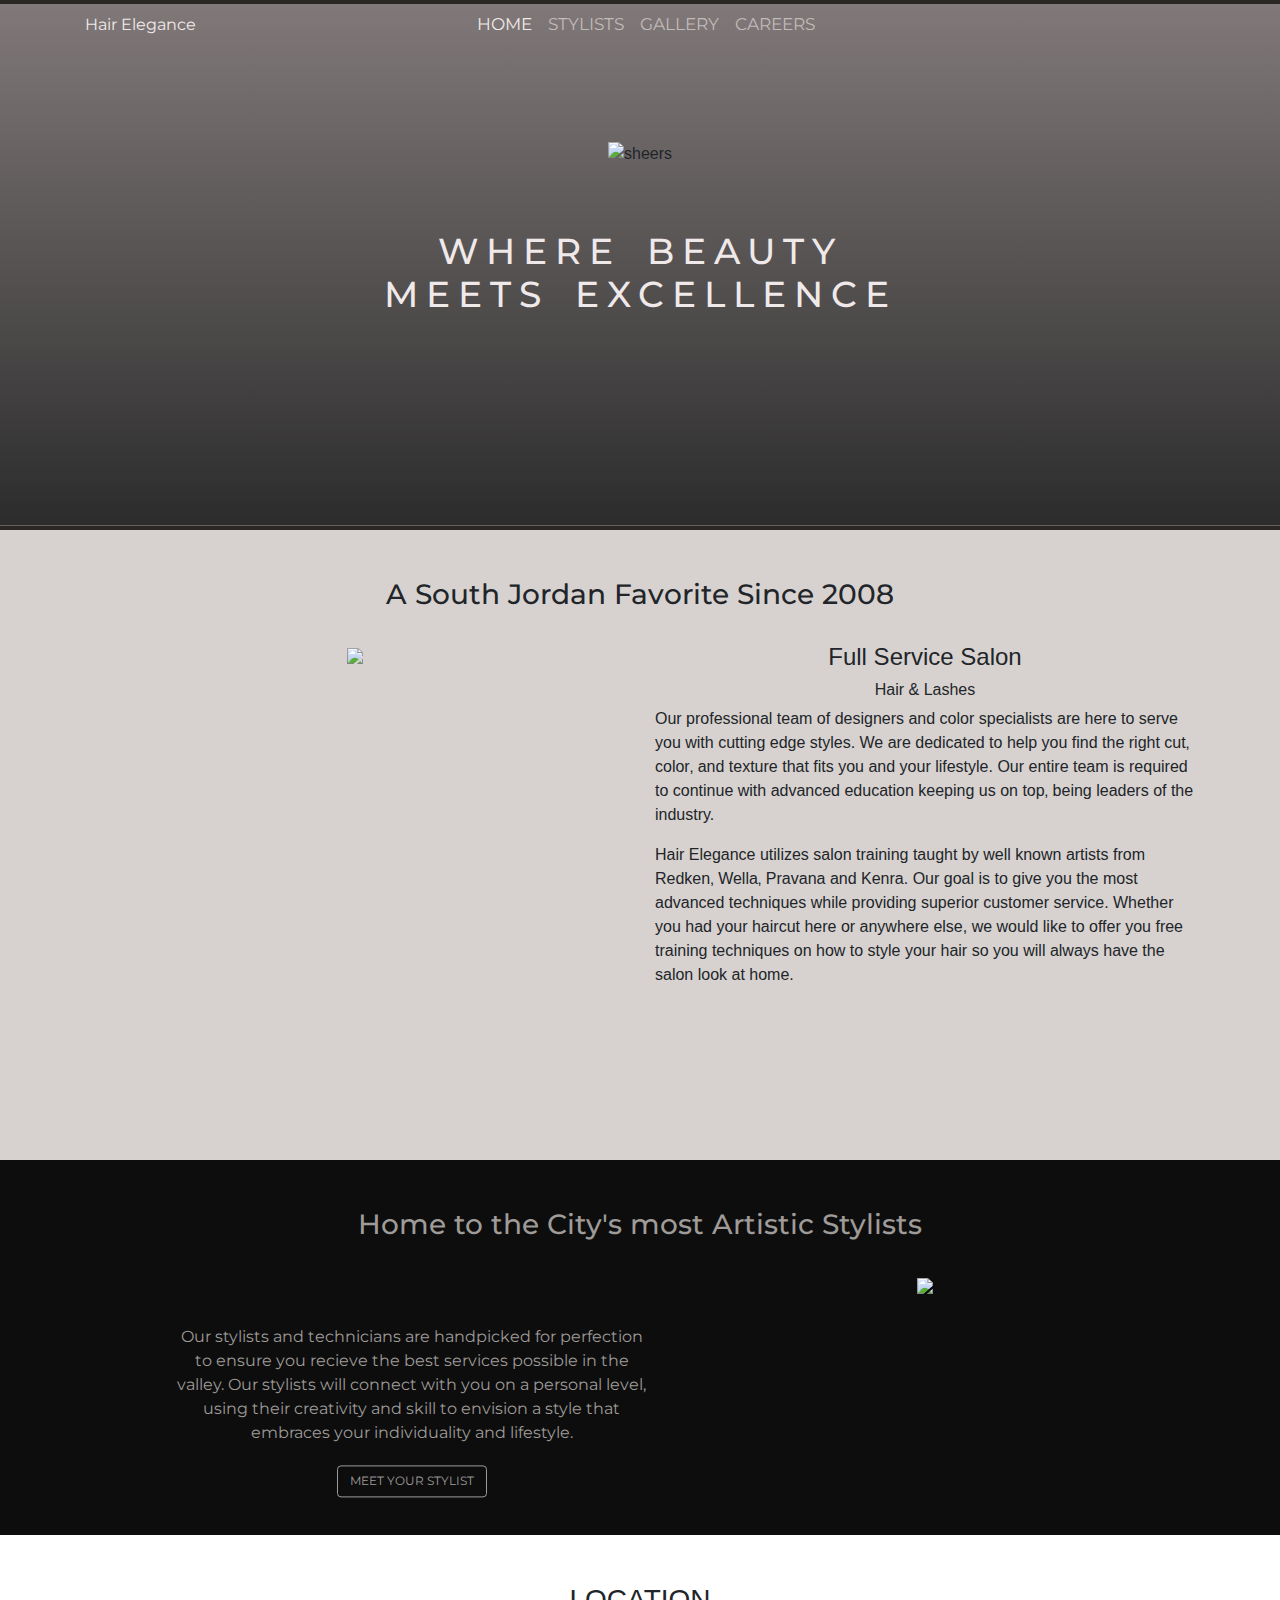
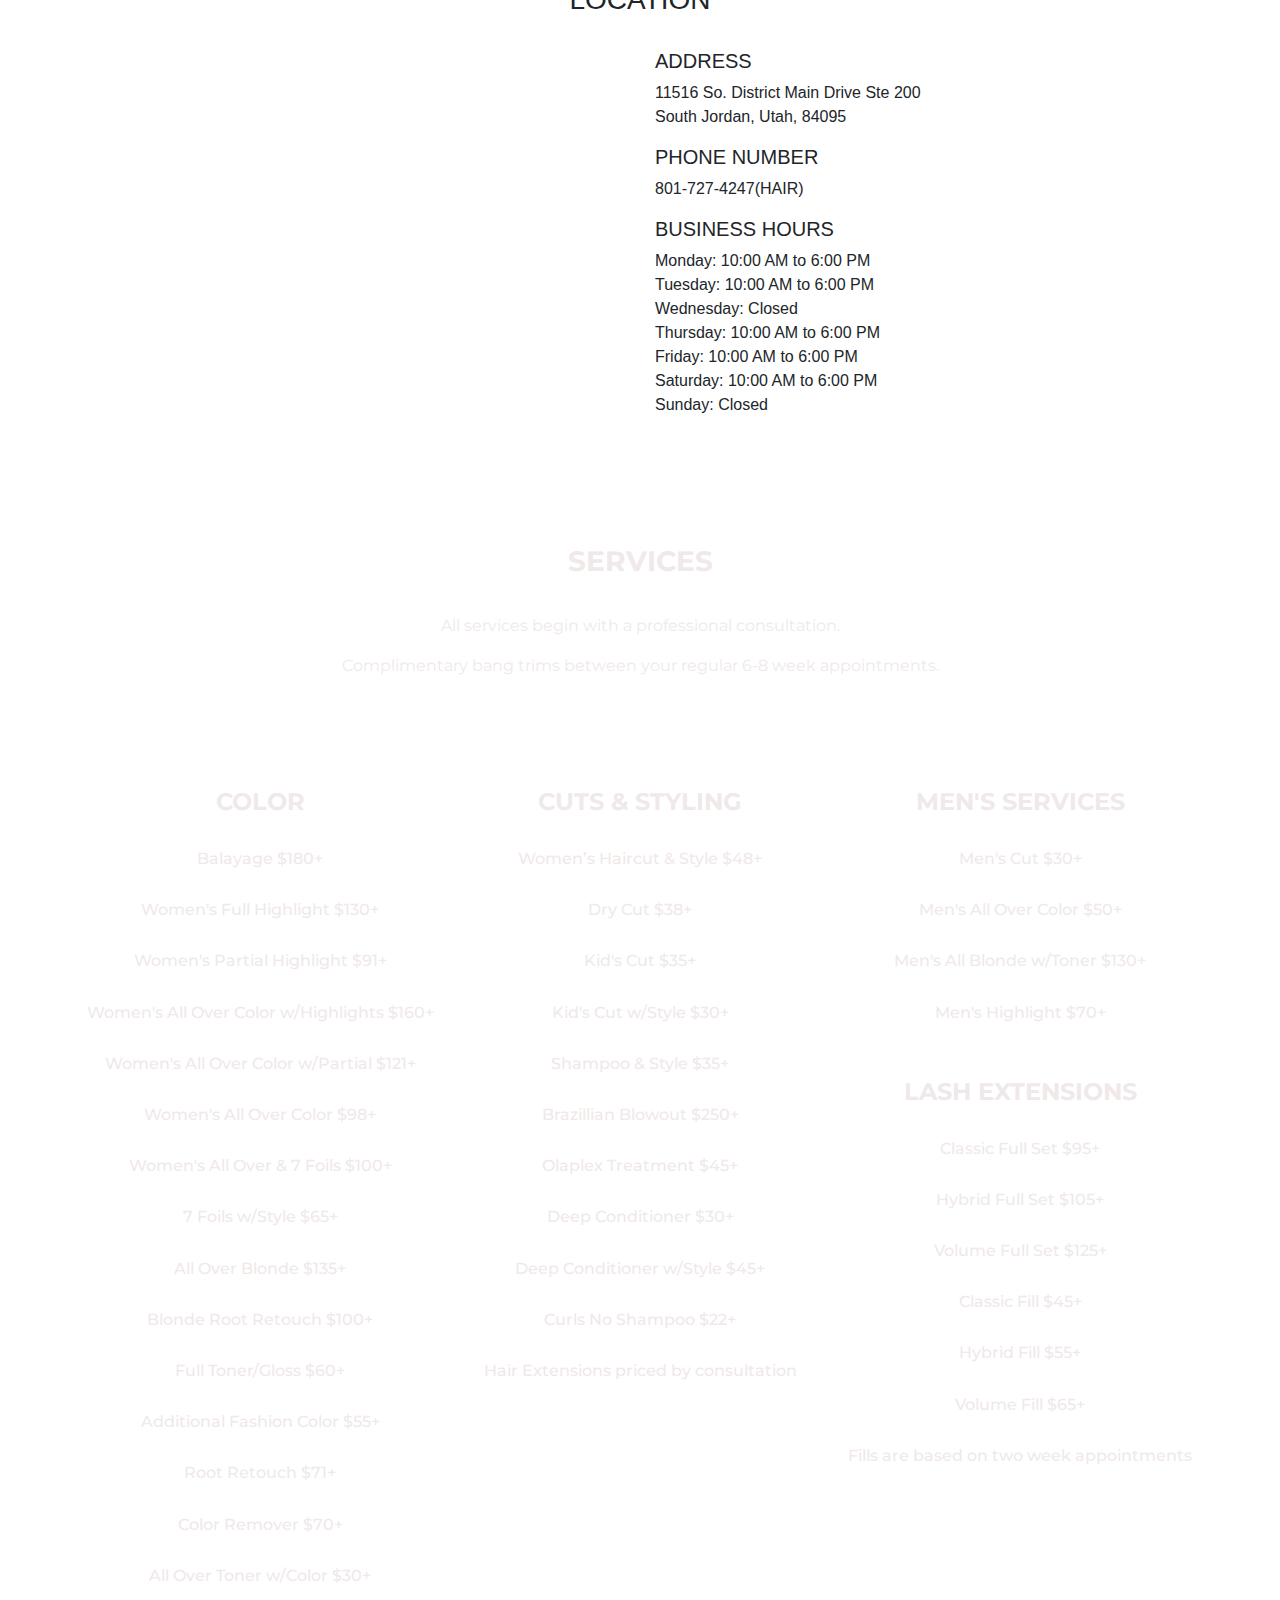
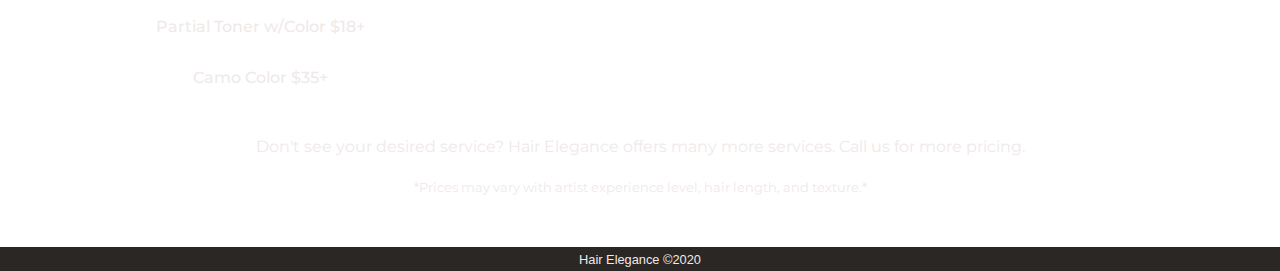
==== commit 922673aa: "removed nail things" ====
--- a/index.html
+++ b/index.html
@@ -87,8 +87,8 @@
                 </div>
                 <div class="col-xs-12 col-sm-12 col-md-12 col-lg-6 col-xl-6">
                     <h4 class="text-center">Full Service Salon</h4>
-                    <h6 class="text-center">Hair, Nails & Lashes</h6>
-                    <p>Our professional team of designers‚ color specialists‚ and nail technicians are here to serve you
+                    <h6 class="text-center">Hair & Lashes</h6>
+                    <p>Our professional team of designers and color specialists are here to serve you
                         with cutting edge styles. We are dedicated to help you find the right cut‚ color‚ and texture
                         that fits you and your lifestyle. Our entire team is required to continue with advanced
                         education keeping us on top‚ being leaders of the industry.</p>
@@ -165,7 +165,7 @@
                 <div class="col-xs-12 col-sm-12 col-md-12 col-lg-12 col-xl-12 text-center">
                     <button type="button" class="btn btn-outline-dark mt-1 mx-auto covidButton" data-toggle="modal" data-target="#cancellationModal">View Cancellation Policy</button>
                 </div>
-                <div class="col-md-3">
+                <div class="col-md-4">
                     <h4 class="mt-5"><b>COLOR</b></h4>
                     <br>
                     <h6>Balayage $180+</h6>
@@ -204,7 +204,7 @@
                     <br>
                     <h6 class="mb-4">Camo Color $35+</h6>
                 </div>
-                <div class="col-md-3">
+                <div class="col-md-4">
                     <h4 class="mt-5"><b>CUTS & STYLING</b></h4>
                     <br>
                     <h6>Women’s Haircut & Style $48+</h6>
@@ -229,7 +229,7 @@
                     <br>
                     <h6 class="mb-4">Hair Extensions priced by consultation</h6>
                 </div>
-                <div class="col-md-3">
+                <div class="col-md-4">
                     <h4 class="mt-5"><b>MEN'S SERVICES</b></h4>
                     <br>
                     <h6>Men's Cut $30+</h6>
@@ -257,7 +257,7 @@
                     <h6 class="mb-4">Fills are based on two week appointments</h6>
                 </div>
                 
-                <div class="col-md-3">
+                <!-- <div class="col-md-3">
                     <h4 class="mt-5"><b>NAILS</b></h4>
                     <br>
                     <h6>Full Set $35+</h6>
@@ -271,7 +271,7 @@
                     <h6>Glitter Toes $30+</h6>
                     <br>
                     <h6 class="mb-4">Gel Polish $25+</h6>
-                </div>
+                </div> -->
                 <div class="col-md-12 text-center mb-5 mt-4">
                     <p>Don't see your desired service? Hair Elegance offers many more services. Call us for more
                         pricing.</p>
--- a/style.css
+++ b/style.css
@@ -183,6 +183,7 @@
   background-position: center;
   color: #f0e9e9;
   font-family: "Montserrat", sans-serif;
+  text-align: center;
 }
 
 .serviceText {
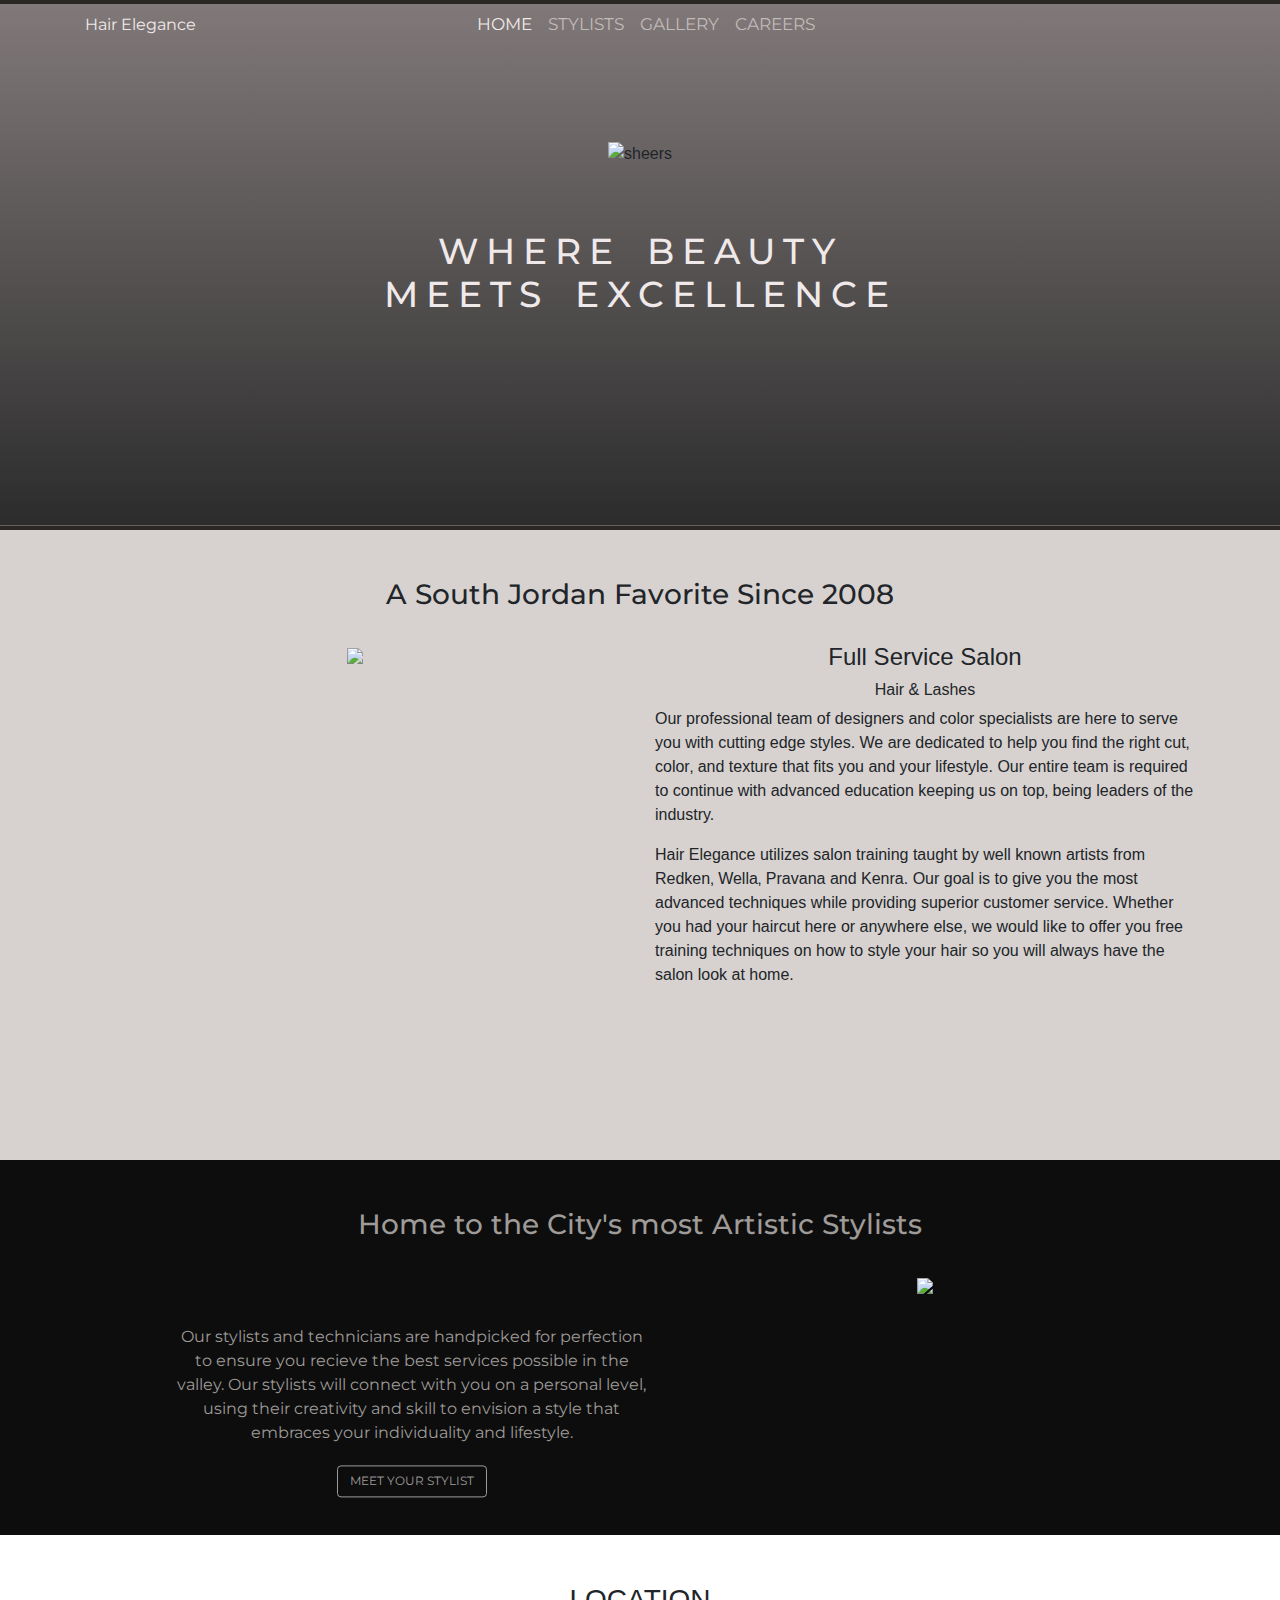
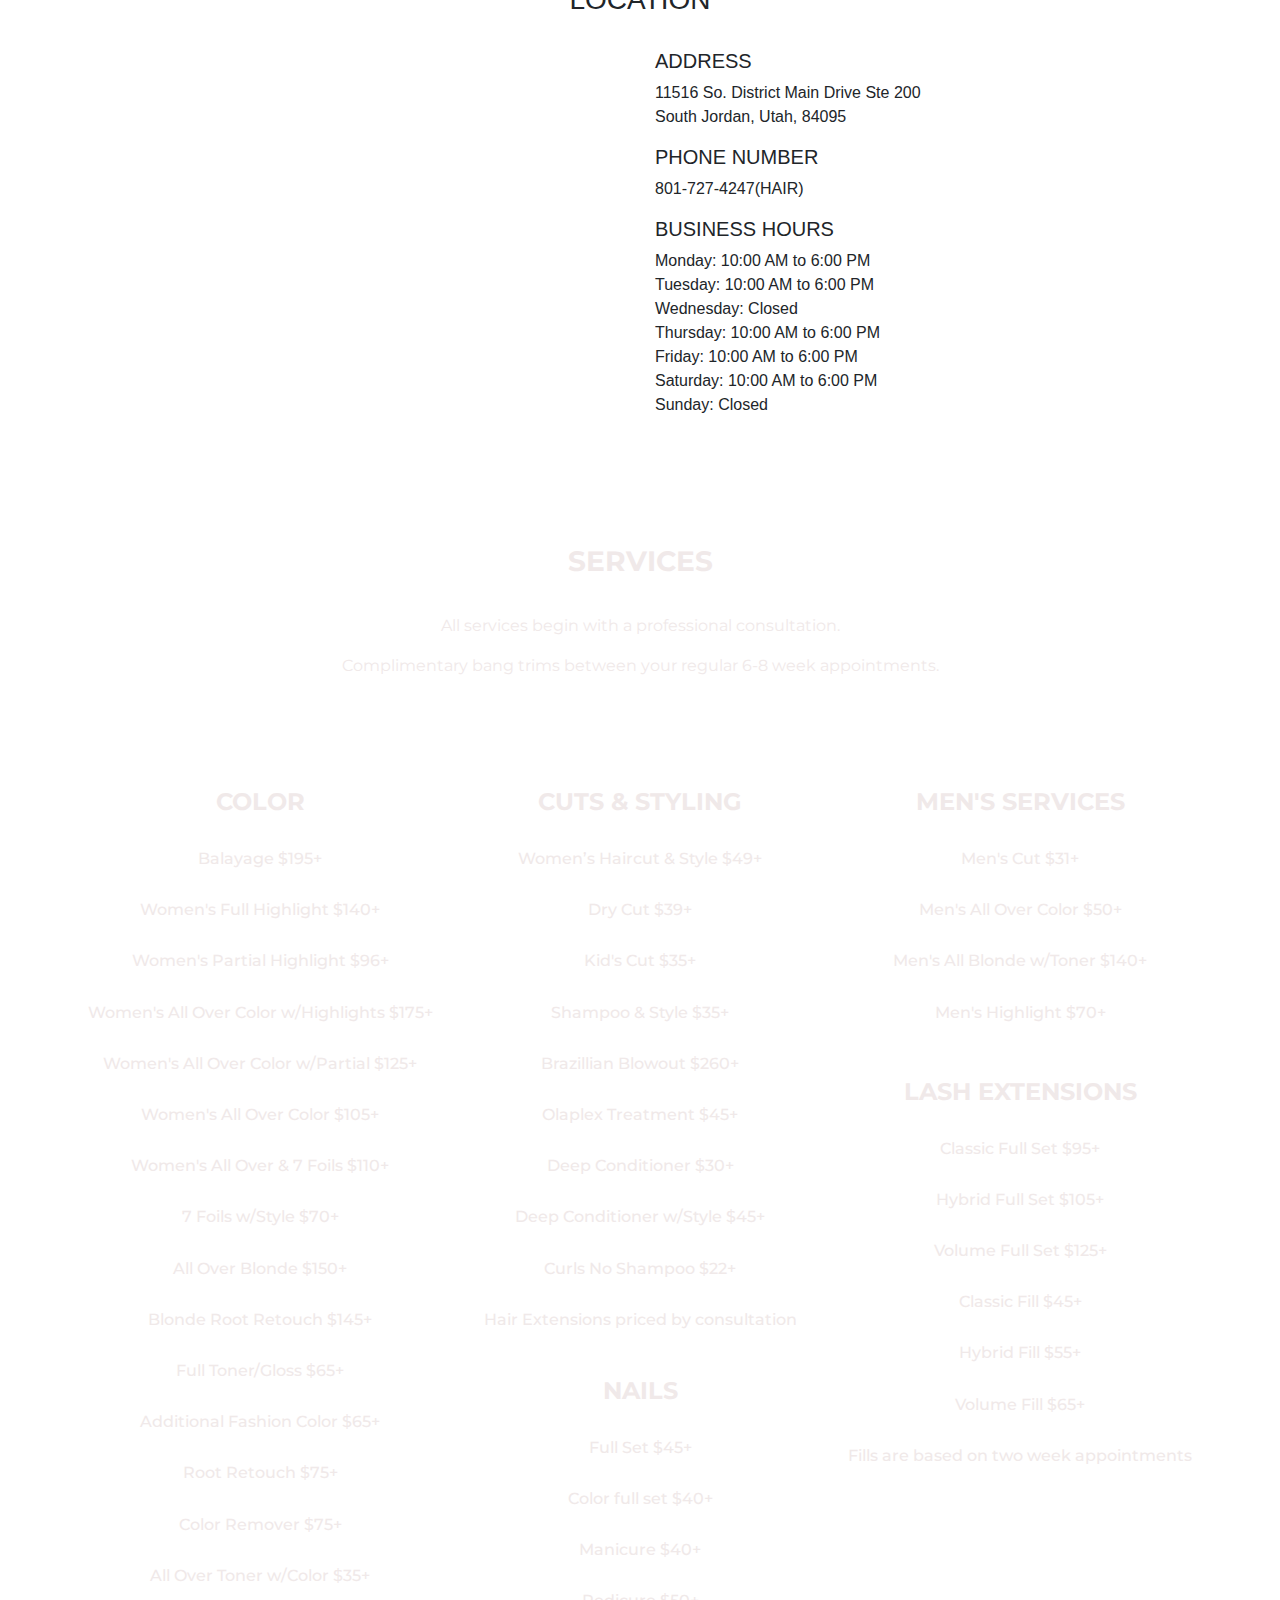
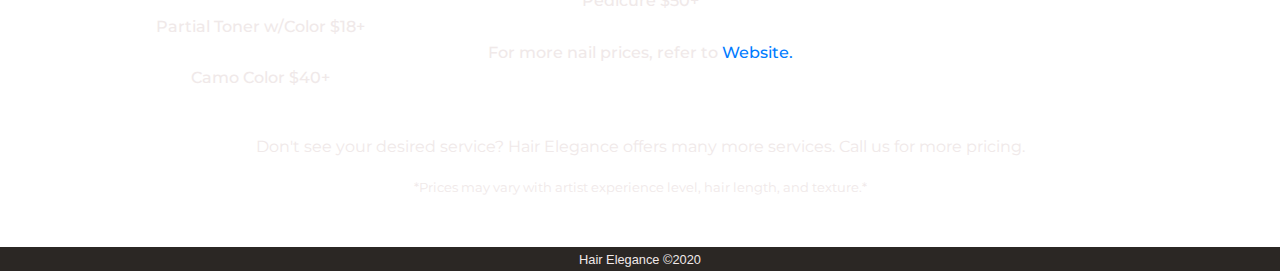
==== commit cc66c6bb: "added nail tech." ====
--- a/index.html
+++ b/index.html
@@ -168,56 +168,54 @@
                 <div class="col-md-4">
                     <h4 class="mt-5"><b>COLOR</b></h4>
                     <br>
-                    <h6>Balayage $180+</h6>
-                    <br>
-                    <h6>Women's Full Highlight $130+</h6>
-                    <br>
-                    <h6>Women's Partial Highlight $91+</h6>
-                    <br>
-                    <h6>Women's All Over Color w/Highlights $160+</h6>
-                    <br>
-                    <h6>Women's All Over Color w/Partial $121+</h6>
-                    <br>
-                    <h6>Women's All Over Color $98+</h6>
-                    <br>
-                    <h6>Women's All Over & 7 Foils $100+</h6>
-                    <br>
-                    <h6>7 Foils w/Style $65+</h6>
-                    <br>
-                    <h6>All Over Blonde $135+</h6>
-                    <br>
-                    <h6>Blonde Root Retouch $100+</h6>
-                    <br>
-                    <h6>Full Toner/Gloss $60+</h6>
-                    <br>
-                    <h6>Additional Fashion Color $55+</h6>
-                    <br>
-                    <h6>Root Retouch $71+</h6>
+                    <h6>Balayage $195+</h6>
+                    <br>
+                    <h6>Women's Full Highlight $140+</h6>
+                    <br>
+                    <h6>Women's Partial Highlight $96+</h6>
+                    <br>
+                    <h6>Women's All Over Color w/Highlights $175+</h6>
+                    <br>
+                    <h6>Women's All Over Color w/Partial $125+</h6>
+                    <br>
+                    <h6>Women's All Over Color $105+</h6>
+                    <br>
+                    <h6>Women's All Over & 7 Foils $110+</h6>
+                    <br>
+                    <h6>7 Foils w/Style $70+</h6>
+                    <br>
+                    <h6>All Over Blonde $150+</h6>
+                    <br>
+                    <h6>Blonde Root Retouch $145+</h6>
+                    <br>
+                    <h6>Full Toner/Gloss $65+</h6>
+                    <br>
+                    <h6>Additional Fashion Color $65+</h6>
+                    <br>
+                    <h6>Root Retouch $75+</h6>
                     <br>
                     <!-- <h6>Color Correction $135+</h6>
                     <br> -->
-                    <h6>Color Remover $70+</h6>
-                    <br>
-                    <h6>All Over Toner w/Color $30+</h6>
+                    <h6>Color Remover $75+</h6>
+                    <br>
+                    <h6>All Over Toner w/Color $35+</h6>
                     <br>
                     <h6>Partial Toner w/Color $18+</h6>
                     <br>
-                    <h6 class="mb-4">Camo Color $35+</h6>
+                    <h6 class="mb-4">Camo Color $40+</h6>
                 </div>
                 <div class="col-md-4">
                     <h4 class="mt-5"><b>CUTS & STYLING</b></h4>
                     <br>
-                    <h6>Women’s Haircut & Style $48+</h6>
-                    <br>
-                    <h6>Dry Cut $38+</h6>
+                    <h6>Women’s Haircut & Style $49+</h6>
+                    <br>
+                    <h6>Dry Cut $39+</h6>
                     <br>
                     <h6>Kid's Cut $35+</h6>
                     <br>
-                    <h6>Kid's Cut w/Style $30+</h6>
-                    <br>
                     <h6>Shampoo & Style $35+</h6>
                     <br>
-                    <h6>Brazillian Blowout $250+</h6>
+                    <h6>Brazillian Blowout $260+</h6>
                     <br>
                     <h6>Olaplex Treatment $45+</h6>
                     <br>
@@ -228,15 +226,26 @@
                     <h6>Curls No Shampoo $22+</h6>
                     <br>
                     <h6 class="mb-4">Hair Extensions priced by consultation</h6>
+                    <h4 class="mt-5"><b>NAILS</b></h4>
+                    <br>
+                    <h6>Full Set $45+</h6>
+                    <br>
+                    <h6>Color full set $40+</h6>
+                    <br>
+                    <h6>Manicure $40+</h6>
+                    <br>
+                    <h6>Pedicure $50+</h6>
+                    <br>
+                    <h6>For more nail prices, refer to <a href="https://mysticgiginails.square.site/s/appointments" target="_blank">Website.</a></h6>
                 </div>
                 <div class="col-md-4">
                     <h4 class="mt-5"><b>MEN'S SERVICES</b></h4>
                     <br>
-                    <h6>Men's Cut $30+</h6>
+                    <h6>Men's Cut $31+</h6>
                     <br>
                     <h6>Men's All Over Color $50+</h6>
                     <br>
-                    <h6>Men's All Blonde w/Toner $130+</h6>
+                    <h6>Men's All Blonde w/Toner $140+</h6>
                     <br>
                     <h6>Men's Highlight $70+</h6>
                     <br>
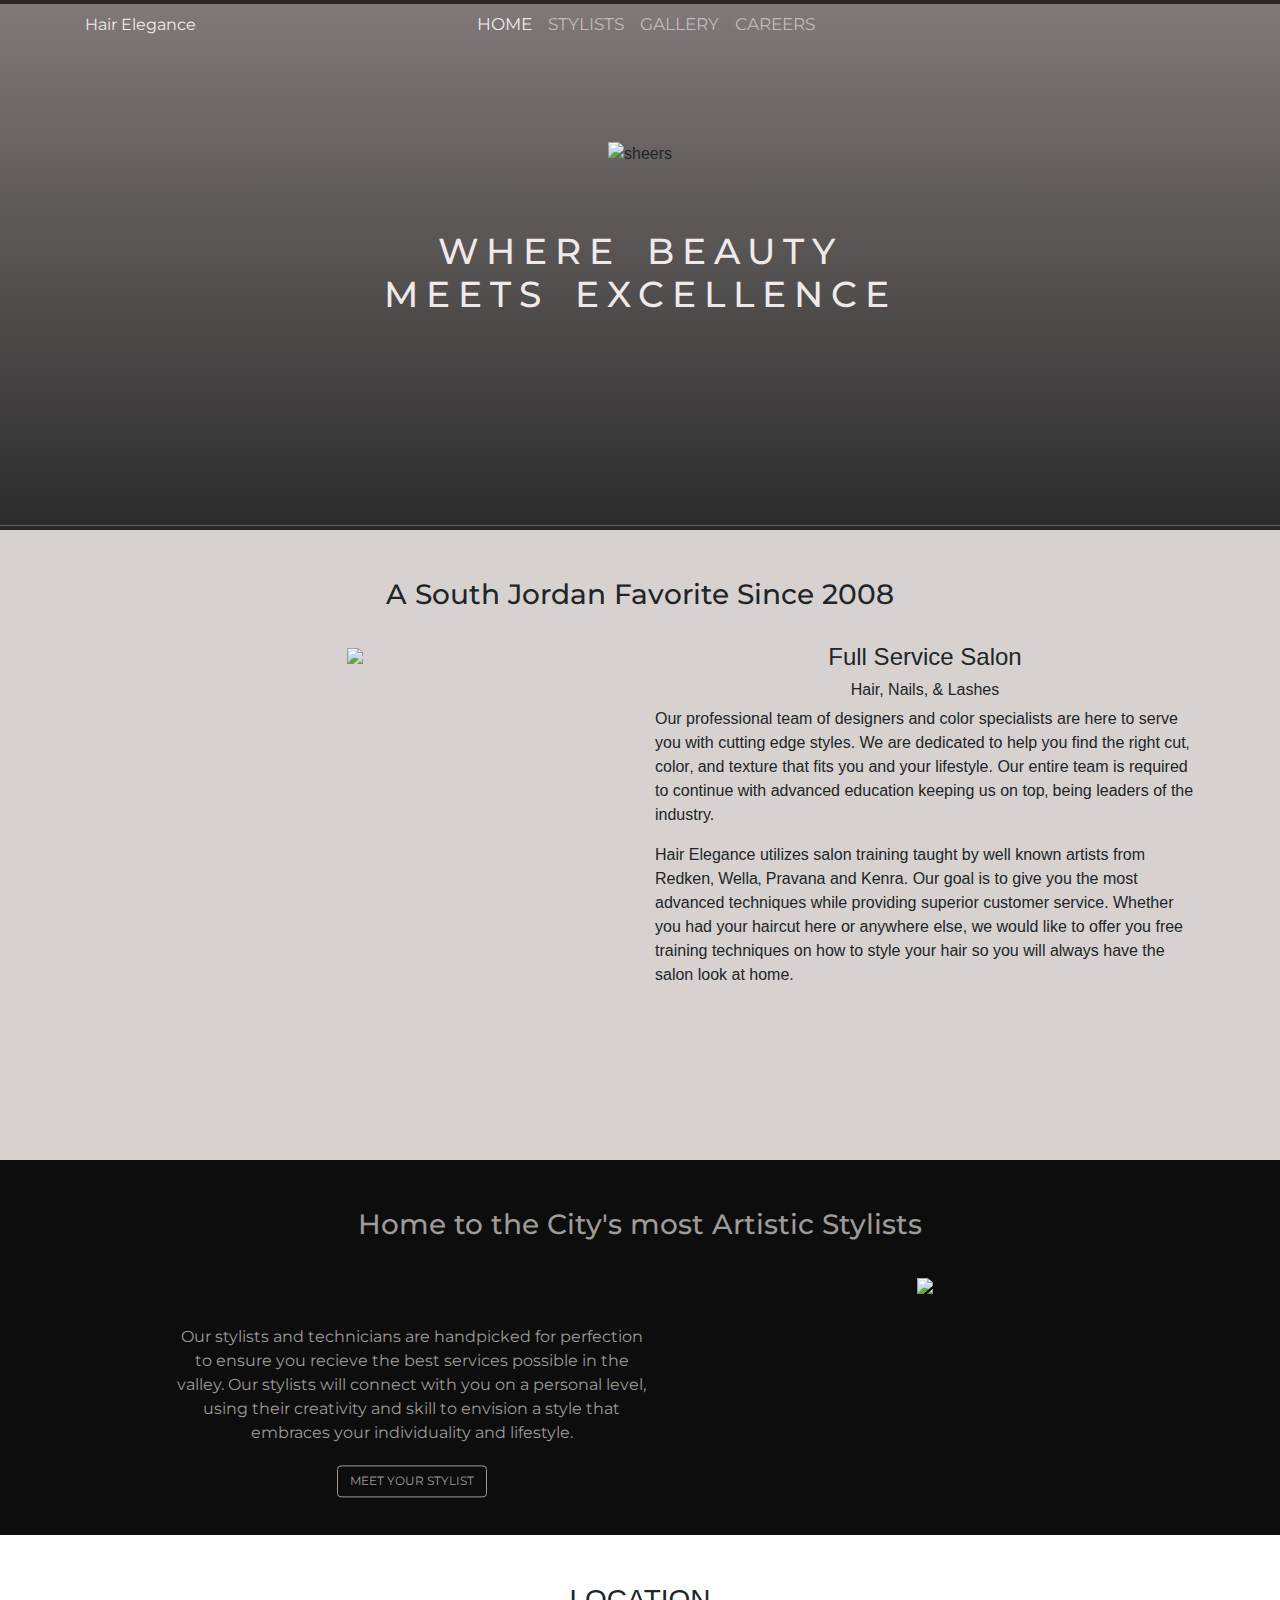
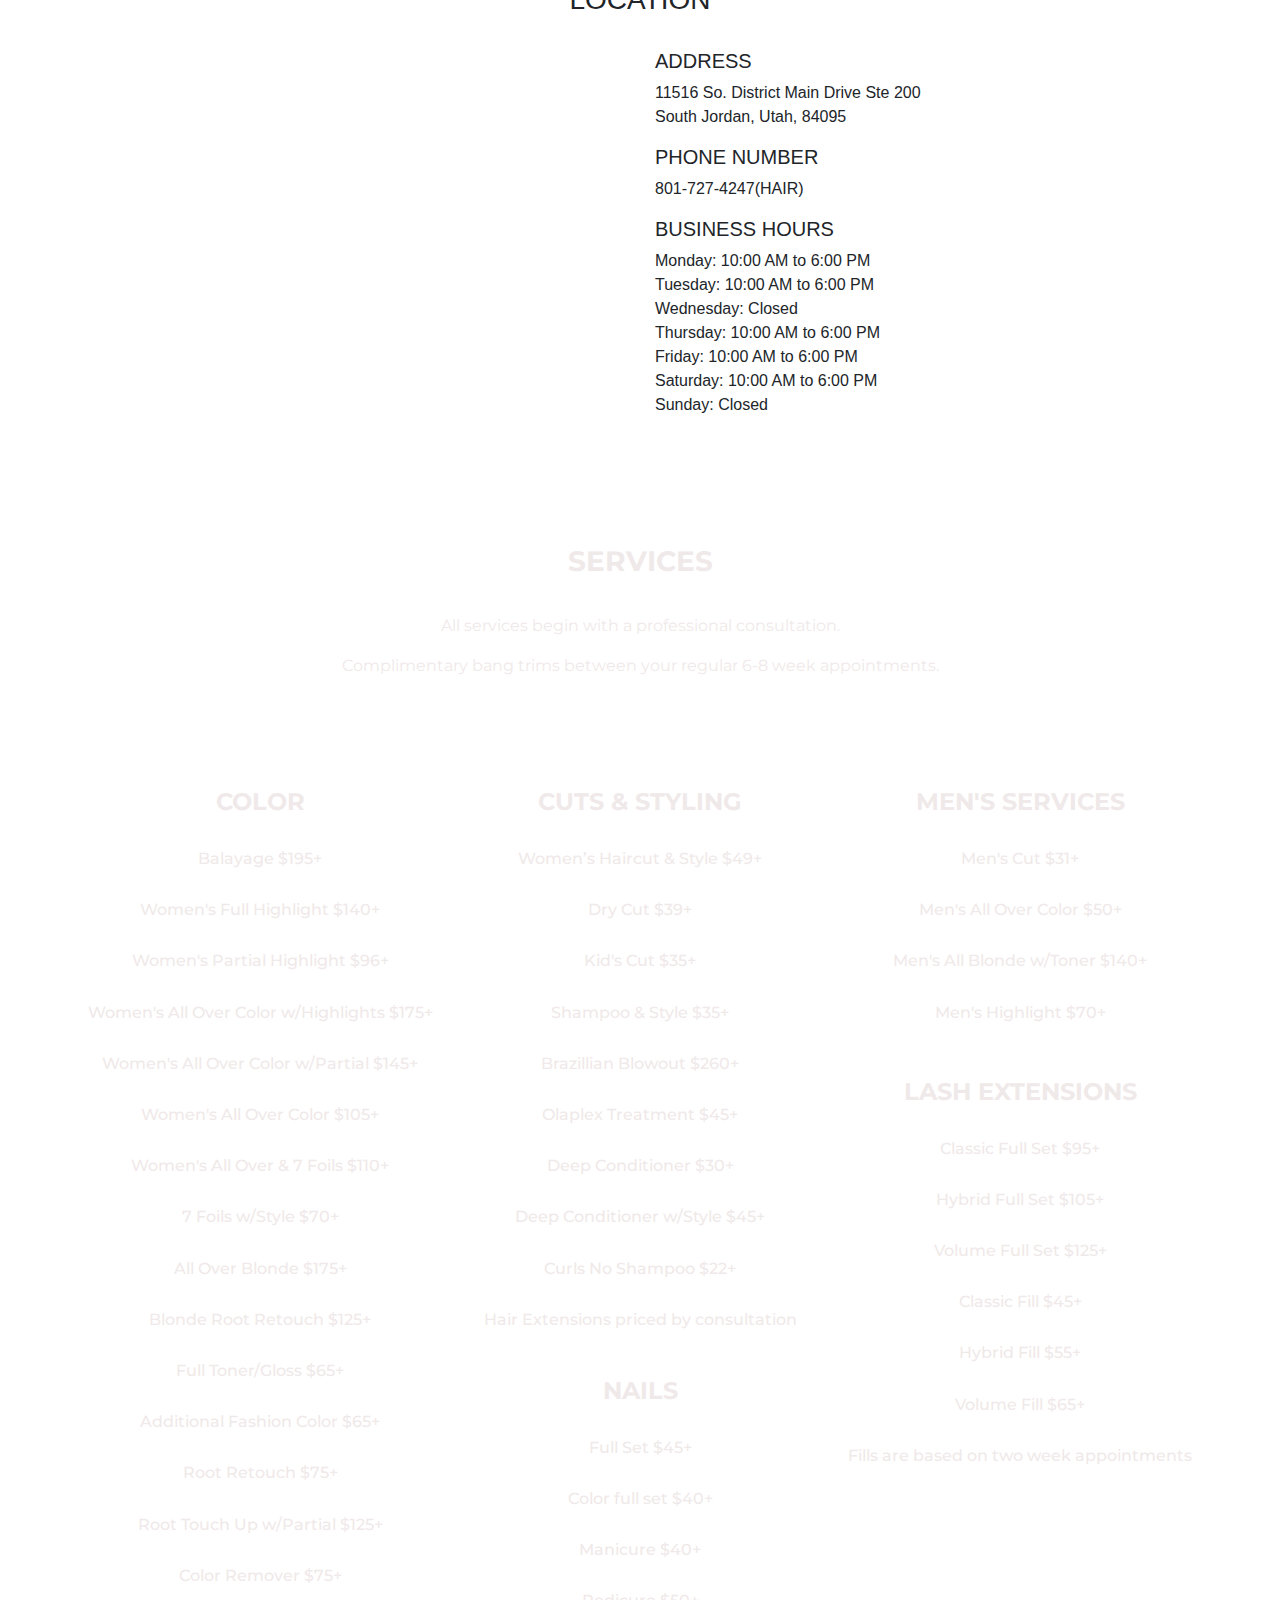
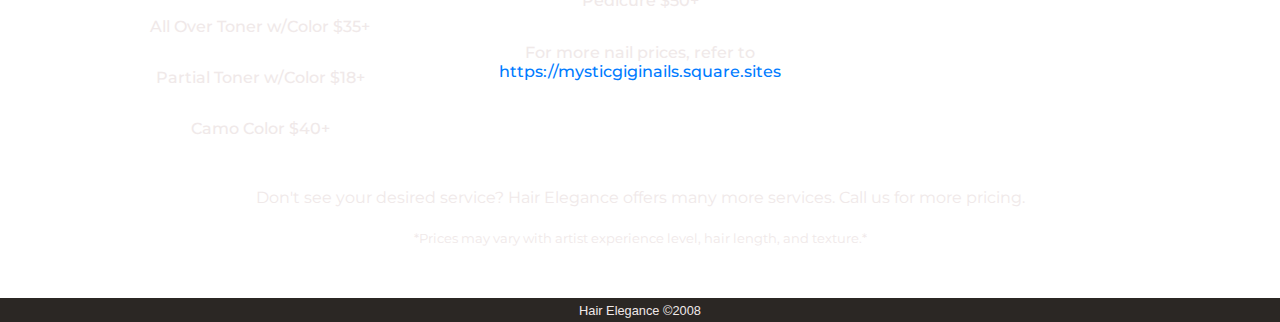
==== commit bea71c21: "added grace." ====
--- a/index.html
+++ b/index.html
@@ -13,7 +13,7 @@
     <link href="https://fonts.googleapis.com/css?family=Lora&display=swap" rel="stylesheet">
     <link href="https://fonts.googleapis.com/css?family=Karla&display=swap" rel="stylesheet">
     <link rel="stylesheet" href="style.css" type="text/css">
-    <title>Hair Elegance | South Jordan Hair Salon</title>
+    <title>Hair Elegance | South Jordan Hair and Nail Salon</title>
 </head>
 
 <body>
@@ -87,7 +87,7 @@
                 </div>
                 <div class="col-xs-12 col-sm-12 col-md-12 col-lg-6 col-xl-6">
                     <h4 class="text-center">Full Service Salon</h4>
-                    <h6 class="text-center">Hair & Lashes</h6>
+                    <h6 class="text-center">Hair, Nails, & Lashes</h6>
                     <p>Our professional team of designers and color specialists are here to serve you
                         with cutting edge styles. We are dedicated to help you find the right cut‚ color‚ and texture
                         that fits you and your lifestyle. Our entire team is required to continue with advanced
@@ -99,7 +99,7 @@
                         home.</p>
                 </div>
             </div>
-            <div class="row"><h1 class="tanWords"> best hair salon near me. best hair salon utah</h1></div>
+            <div class="row"><h1 class="tanWords"> best hair salon near me. best hair salon utah. Best nail salon utah. Best hair salon South Jordan. best nail salon near me. Best nail salon south jordan. Manicure near me. Pedicure near me. Best Manicure South jordan. Best Pedicure South jordan.</h1></div>
         </div>
     </div>
     <!-- STYLIST SECTION -->
@@ -176,7 +176,7 @@
                     <br>
                     <h6>Women's All Over Color w/Highlights $175+</h6>
                     <br>
-                    <h6>Women's All Over Color w/Partial $125+</h6>
+                    <h6>Women's All Over Color w/Partial $145+</h6>
                     <br>
                     <h6>Women's All Over Color $105+</h6>
                     <br>
@@ -184,15 +184,17 @@
                     <br>
                     <h6>7 Foils w/Style $70+</h6>
                     <br>
-                    <h6>All Over Blonde $150+</h6>
-                    <br>
-                    <h6>Blonde Root Retouch $145+</h6>
+                    <h6>All Over Blonde $175+</h6>
+                    <br>
+                    <h6>Blonde Root Retouch $125+</h6>
                     <br>
                     <h6>Full Toner/Gloss $65+</h6>
                     <br>
                     <h6>Additional Fashion Color $65+</h6>
                     <br>
                     <h6>Root Retouch $75+</h6>
+                    <br>
+                    <h6>Root Touch Up w/Partial $125+</h6>
                     <br>
                     <!-- <h6>Color Correction $135+</h6>
                     <br> -->
@@ -236,7 +238,7 @@
                     <br>
                     <h6>Pedicure $50+</h6>
                     <br>
-                    <h6>For more nail prices, refer to <a href="https://mysticgiginails.square.site/s/appointments" target="_blank">Website.</a></h6>
+                    <h6>For more nail prices, refer to <a href="https://mysticgiginails.square.site/s/appointments" target="_blank">https://mysticgiginails.square.sites</a></h6>
                 </div>
                 <div class="col-md-4">
                     <h4 class="mt-5"><b>MEN'S SERVICES</b></h4>
@@ -292,7 +294,7 @@
     <!-- FOOTER -->
     <div class="footerdiv">
         <div className="copyright col-xs-12 col-sm-12 col-md-12 col-lg-12 col-xl-12 center">
-            <small class='footertext'>Hair Elegance </small><small class='footertext'>&copy;2020</small>
+            <small class='footertext'>Hair Elegance </small><small class='footertext'>&copy;2008</small>
         </div>
     </div>
     <script src="https://ajax.googleapis.com/ajax/libs/jquery/3.4.1/jquery.min.js"></script>
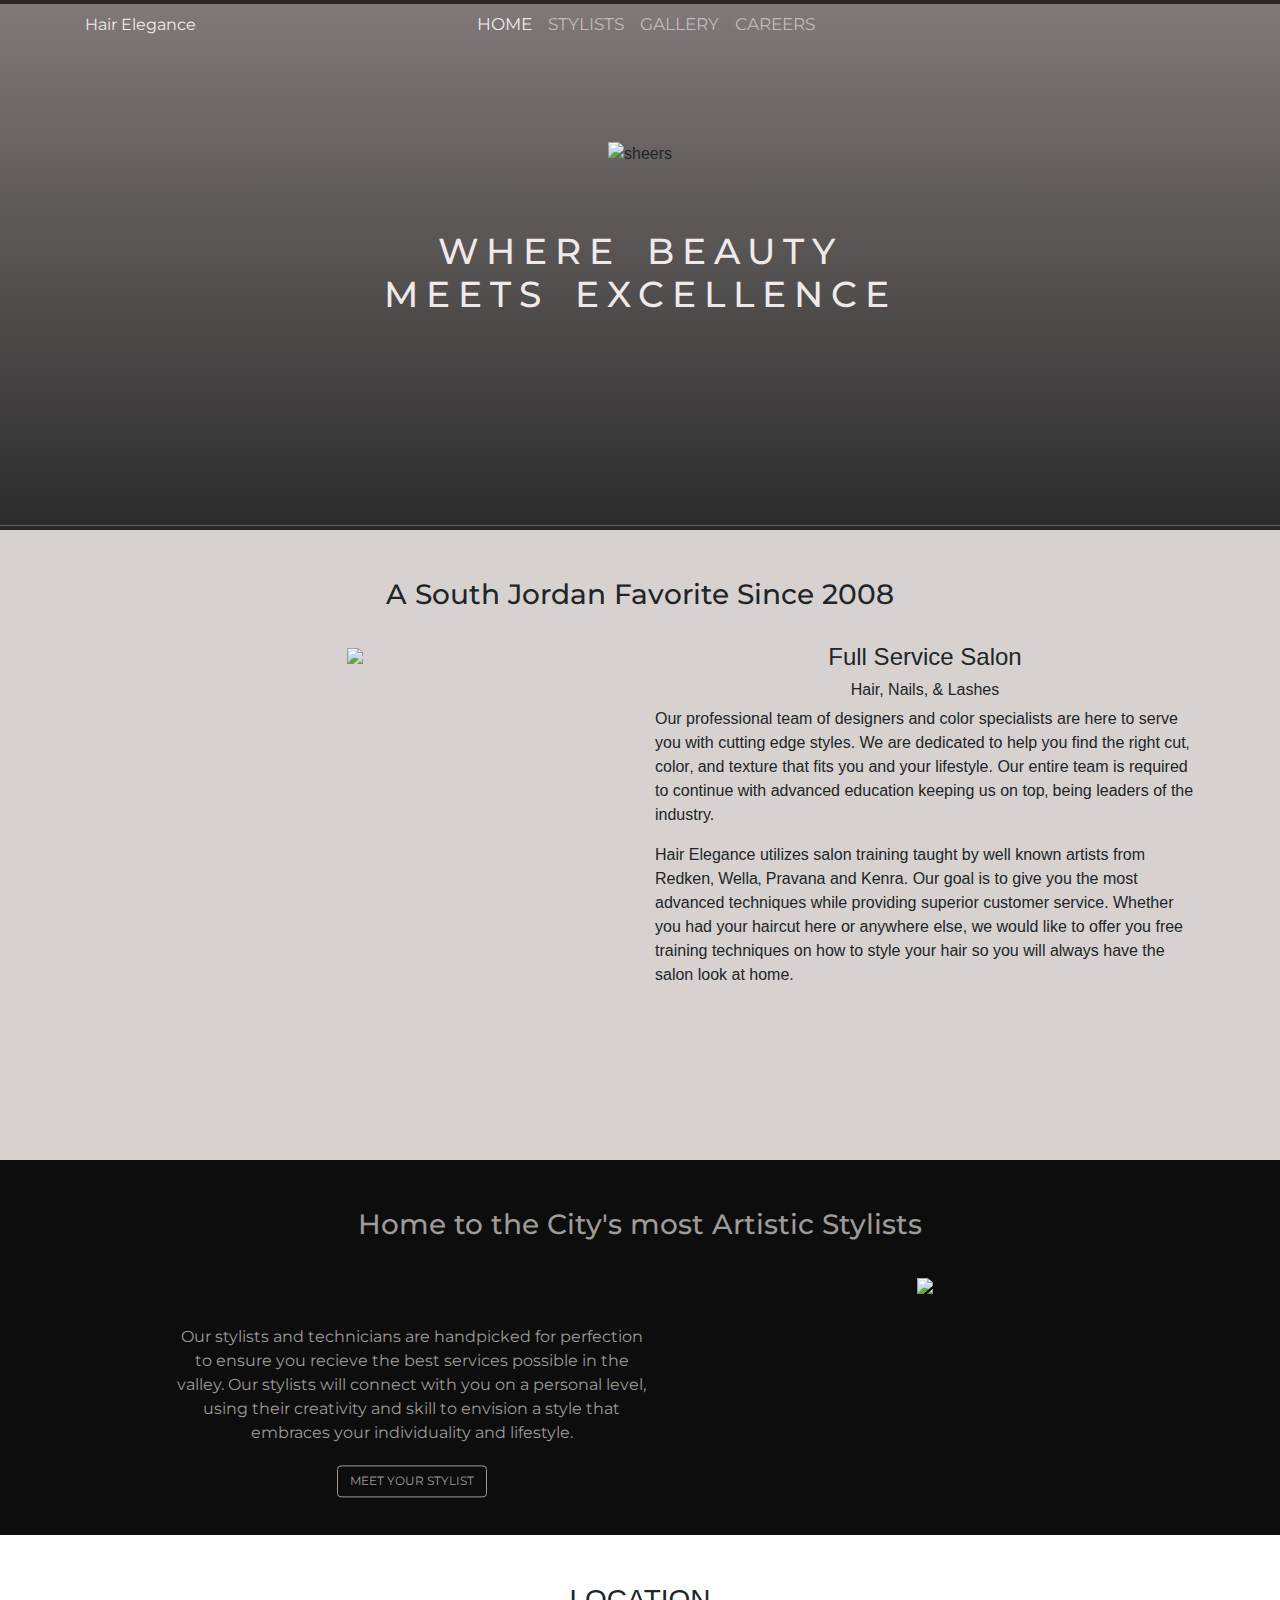
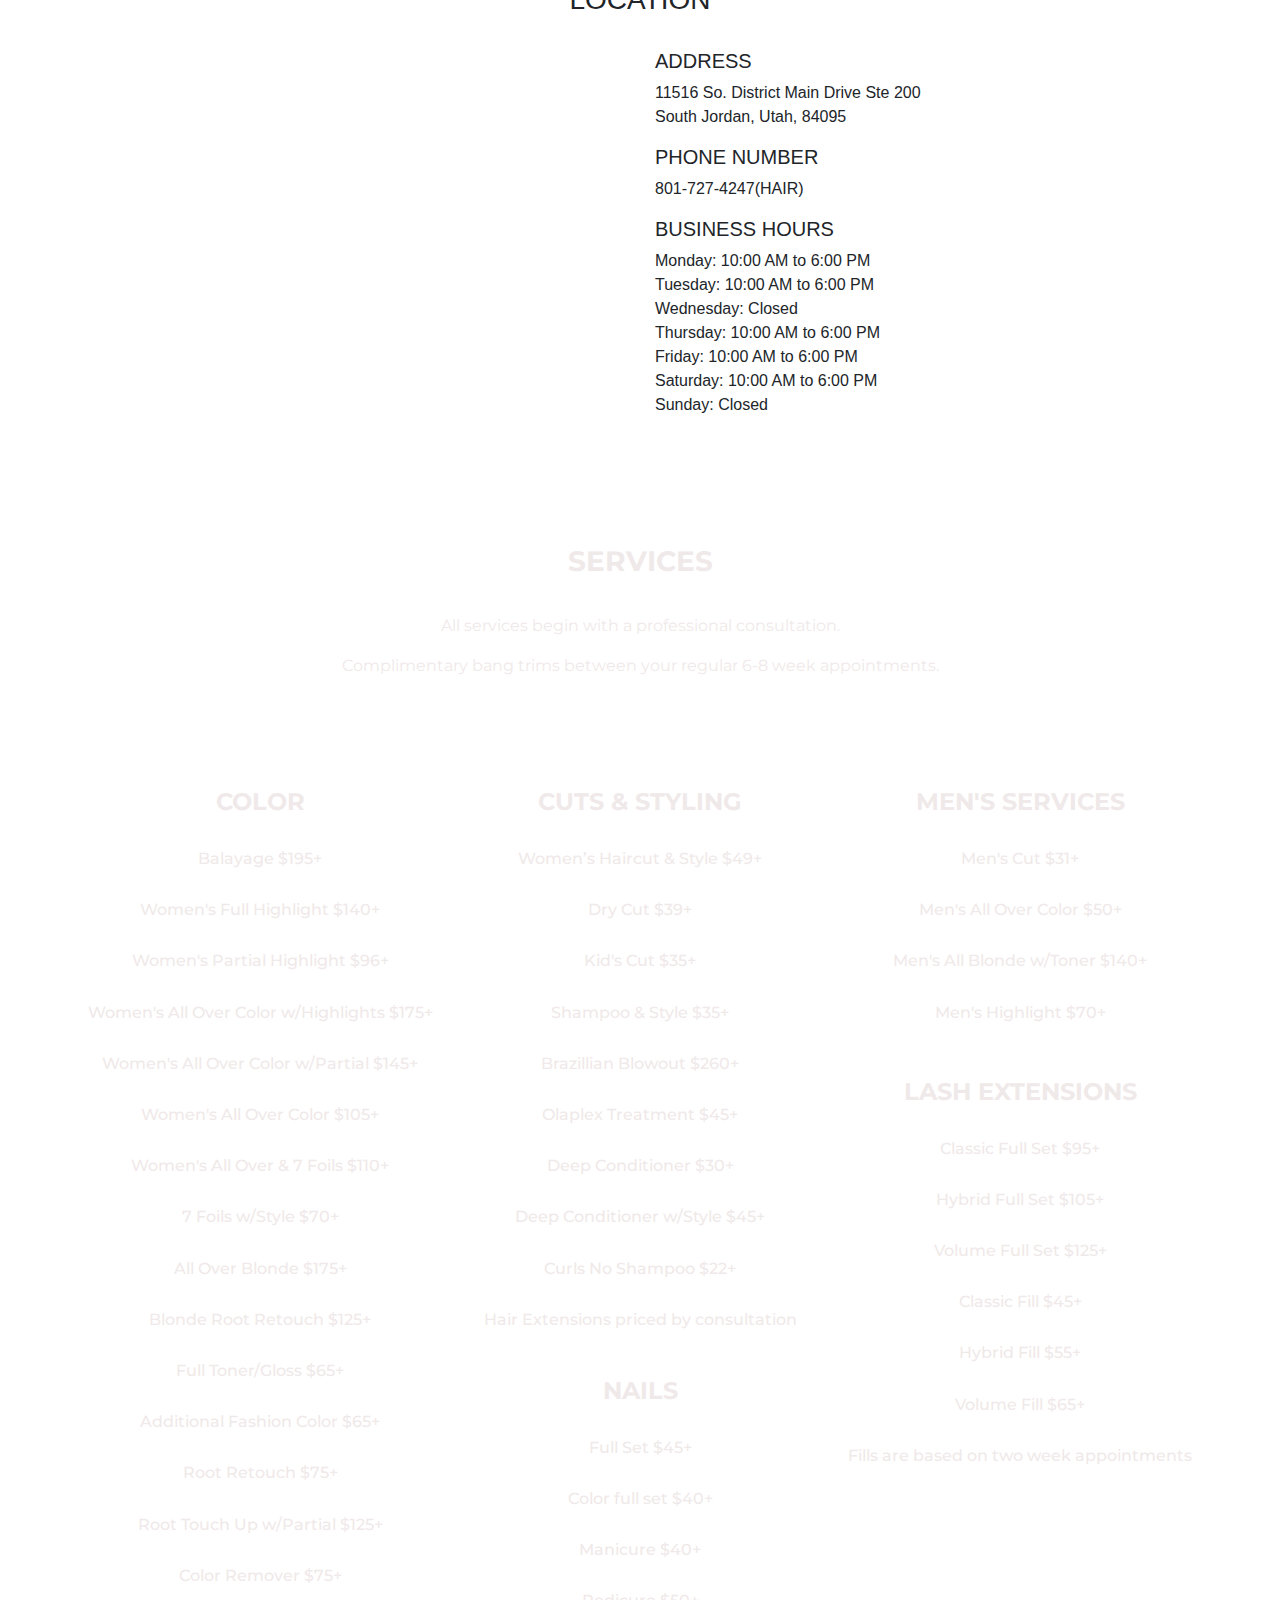
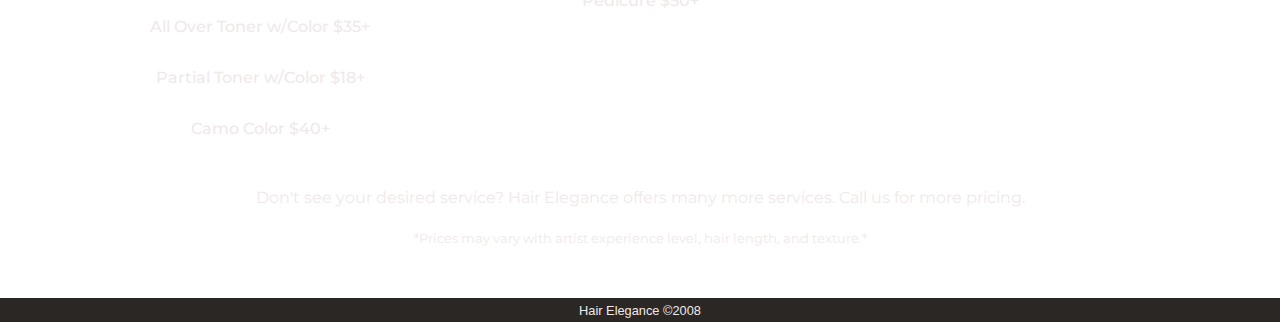
==== commit c20bb139: "removed libby" ====
--- a/index.html
+++ b/index.html
@@ -237,8 +237,6 @@
                     <h6>Manicure $40+</h6>
                     <br>
                     <h6>Pedicure $50+</h6>
-                    <br>
-                    <h6>For more nail prices, refer to <a href="https://mysticgiginails.square.site/s/appointments" target="_blank">https://mysticgiginails.square.sites</a></h6>
                 </div>
                 <div class="col-md-4">
                     <h4 class="mt-5"><b>MEN'S SERVICES</b></h4>
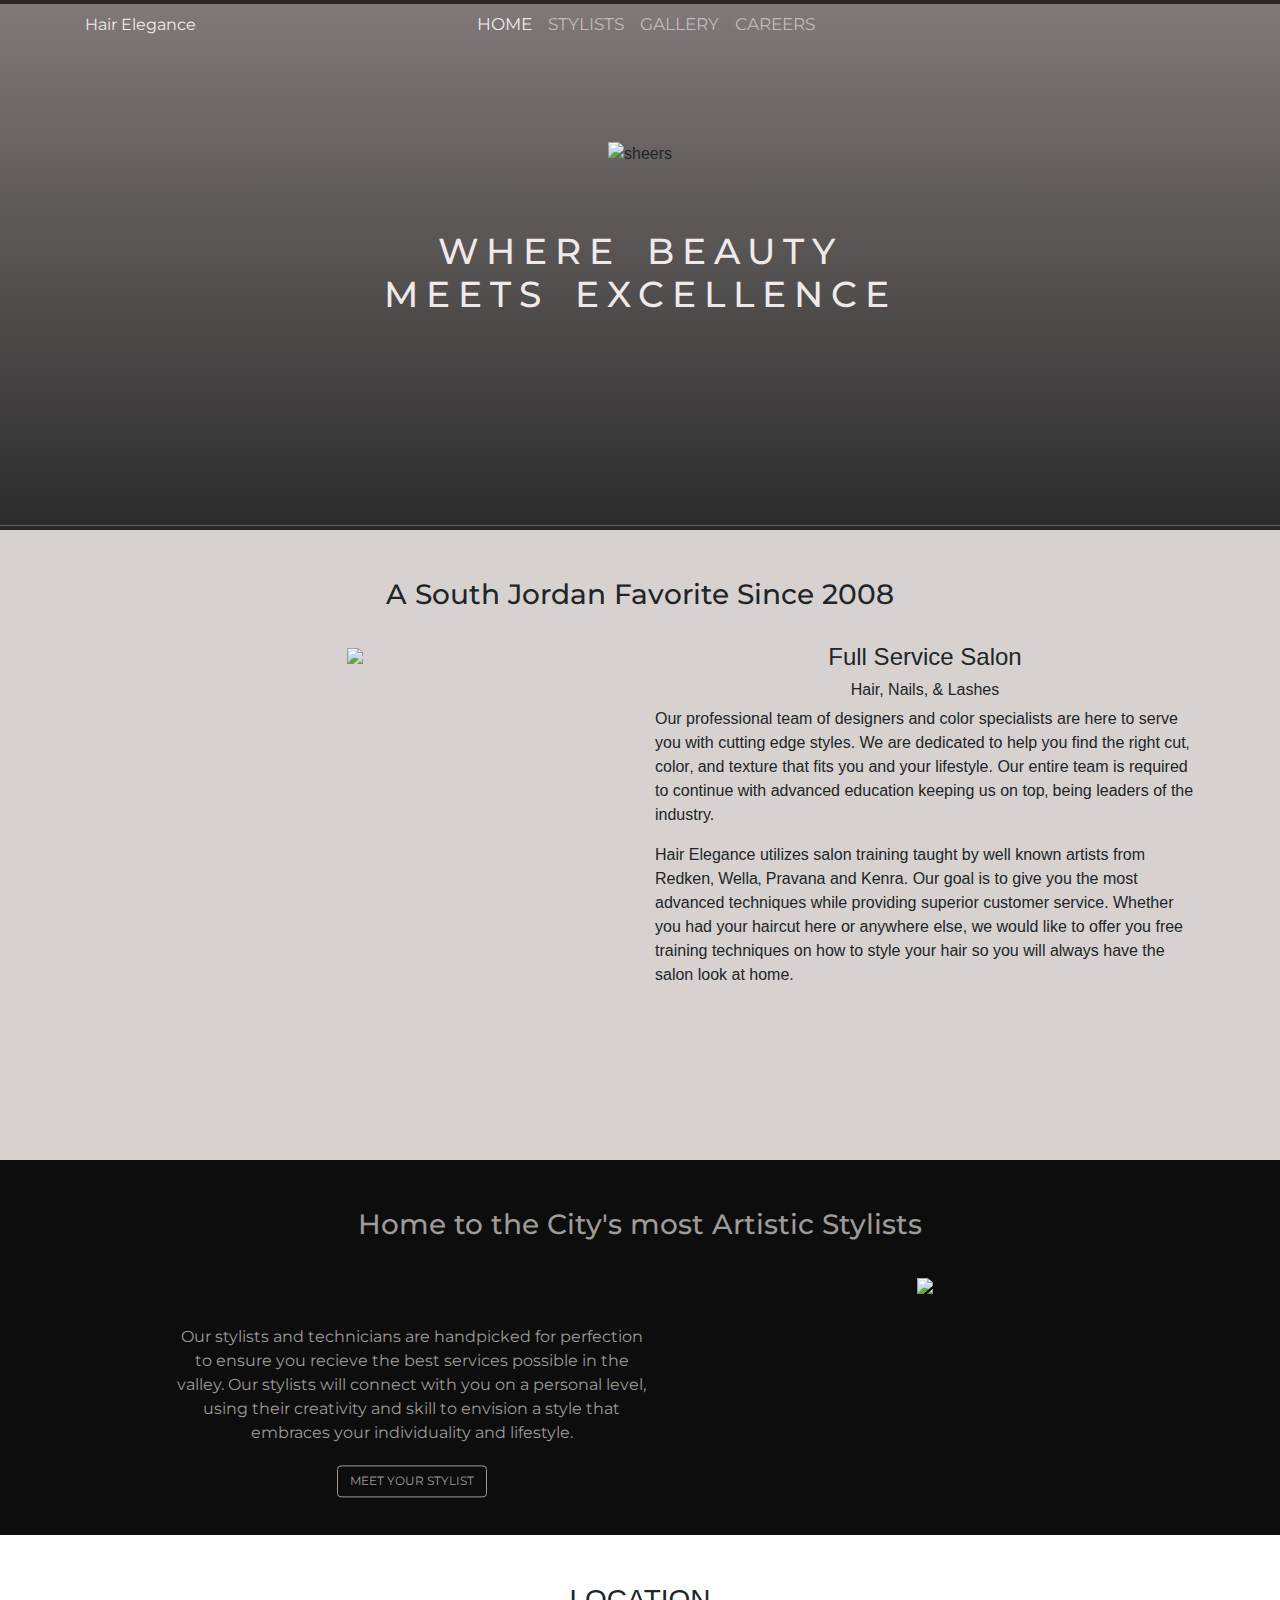
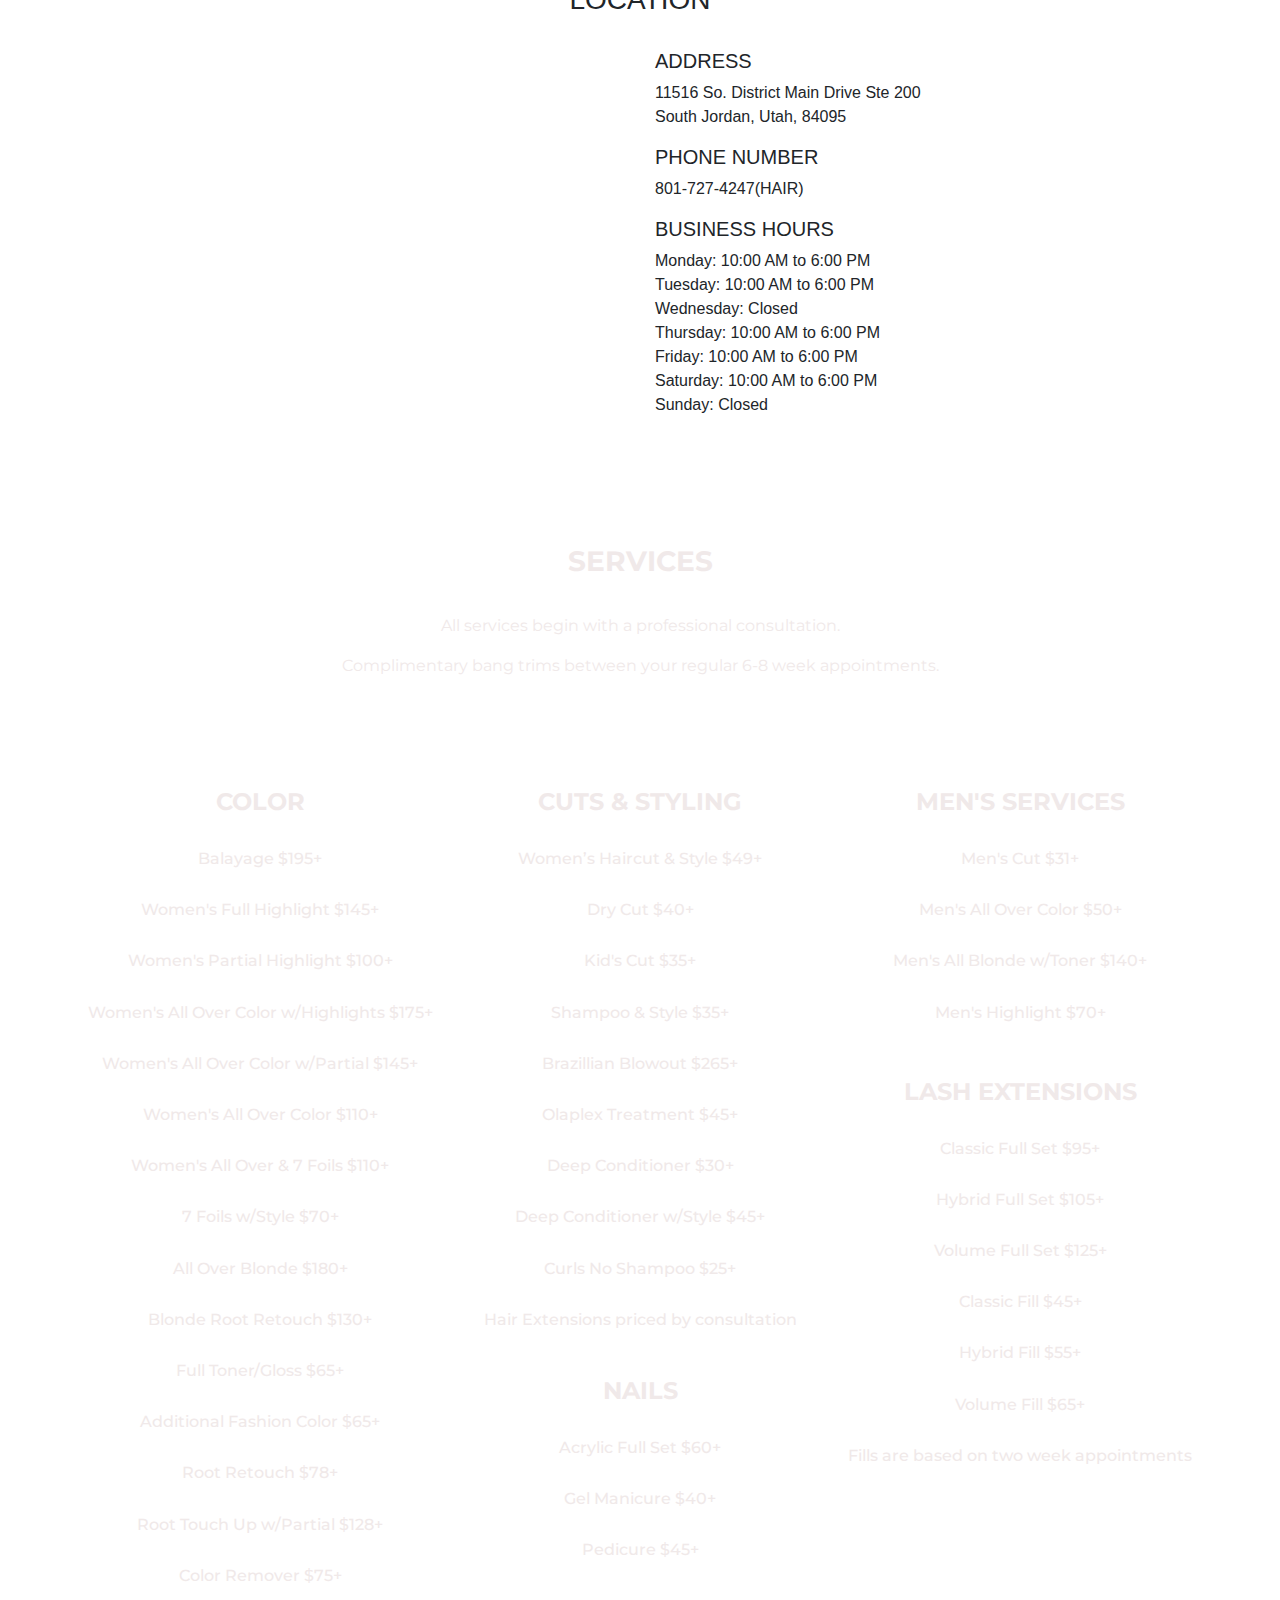
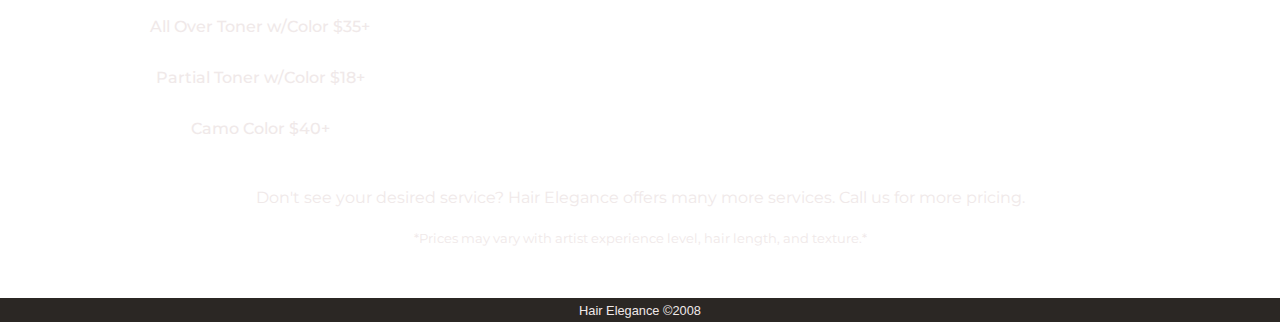
==== commit 511b2a94: "added new nail tech" ====
--- a/index.html
+++ b/index.html
@@ -170,31 +170,31 @@
                     <br>
                     <h6>Balayage $195+</h6>
                     <br>
-                    <h6>Women's Full Highlight $140+</h6>
-                    <br>
-                    <h6>Women's Partial Highlight $96+</h6>
+                    <h6>Women's Full Highlight $145+</h6>
+                    <br>
+                    <h6>Women's Partial Highlight $100+</h6>
                     <br>
                     <h6>Women's All Over Color w/Highlights $175+</h6>
                     <br>
                     <h6>Women's All Over Color w/Partial $145+</h6>
                     <br>
-                    <h6>Women's All Over Color $105+</h6>
+                    <h6>Women's All Over Color $110+</h6>
                     <br>
                     <h6>Women's All Over & 7 Foils $110+</h6>
                     <br>
                     <h6>7 Foils w/Style $70+</h6>
                     <br>
-                    <h6>All Over Blonde $175+</h6>
-                    <br>
-                    <h6>Blonde Root Retouch $125+</h6>
+                    <h6>All Over Blonde $180+</h6>
+                    <br>
+                    <h6>Blonde Root Retouch $130+</h6>
                     <br>
                     <h6>Full Toner/Gloss $65+</h6>
                     <br>
                     <h6>Additional Fashion Color $65+</h6>
                     <br>
-                    <h6>Root Retouch $75+</h6>
-                    <br>
-                    <h6>Root Touch Up w/Partial $125+</h6>
+                    <h6>Root Retouch $78+</h6>
+                    <br>
+                    <h6>Root Touch Up w/Partial $128+</h6>
                     <br>
                     <!-- <h6>Color Correction $135+</h6>
                     <br> -->
@@ -211,13 +211,13 @@
                     <br>
                     <h6>Women’s Haircut & Style $49+</h6>
                     <br>
-                    <h6>Dry Cut $39+</h6>
+                    <h6>Dry Cut $40+</h6>
                     <br>
                     <h6>Kid's Cut $35+</h6>
                     <br>
                     <h6>Shampoo & Style $35+</h6>
                     <br>
-                    <h6>Brazillian Blowout $260+</h6>
+                    <h6>Brazillian Blowout $265+</h6>
                     <br>
                     <h6>Olaplex Treatment $45+</h6>
                     <br>
@@ -225,18 +225,16 @@
                     <br>
                     <h6>Deep Conditioner w/Style $45+</h6>
                     <br>
-                    <h6>Curls No Shampoo $22+</h6>
+                    <h6>Curls No Shampoo $25+</h6>
                     <br>
                     <h6 class="mb-4">Hair Extensions priced by consultation</h6>
                     <h4 class="mt-5"><b>NAILS</b></h4>
                     <br>
-                    <h6>Full Set $45+</h6>
-                    <br>
-                    <h6>Color full set $40+</h6>
-                    <br>
-                    <h6>Manicure $40+</h6>
-                    <br>
-                    <h6>Pedicure $50+</h6>
+                    <h6>Acrylic Full Set $60+</h6>
+                    <br>
+                    <h6>Gel Manicure $40+</h6>
+                    <br>
+                    <h6>Pedicure $45+</h6>
                 </div>
                 <div class="col-md-4">
                     <h4 class="mt-5"><b>MEN'S SERVICES</b></h4>
